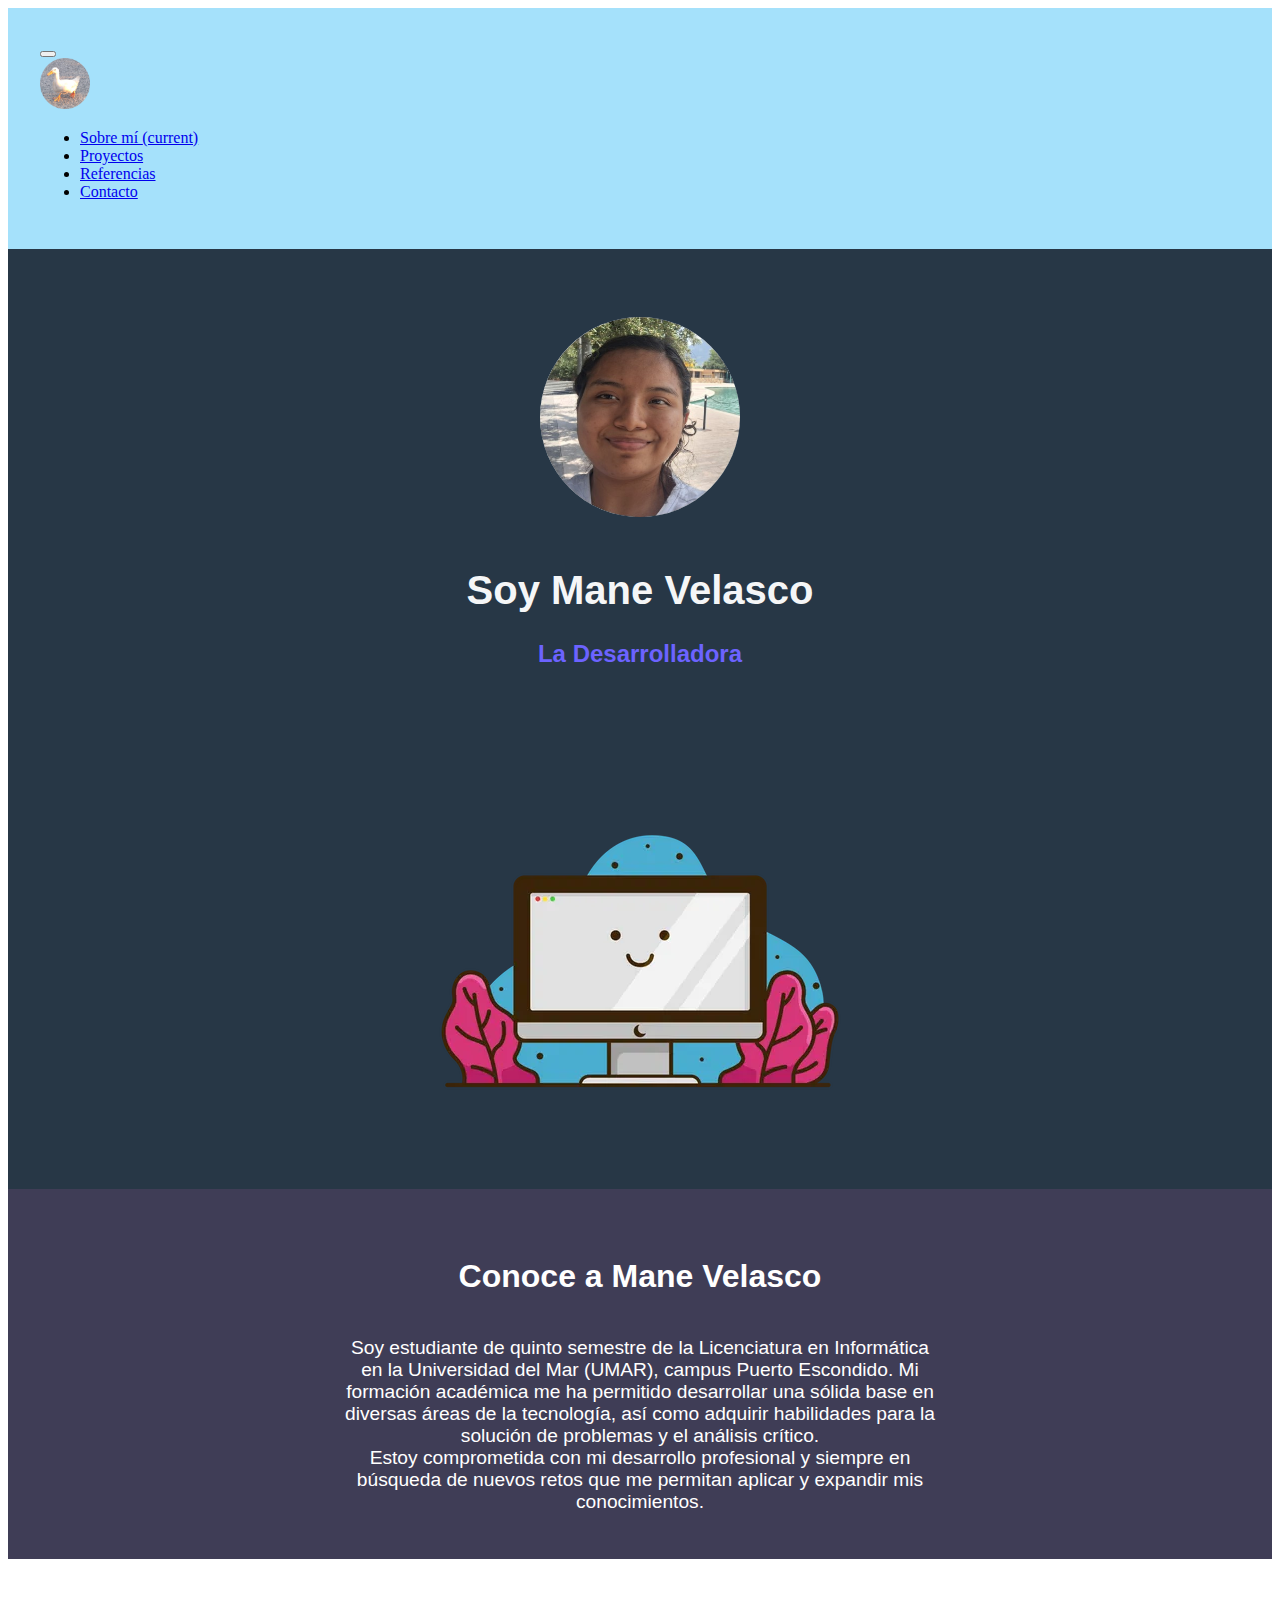
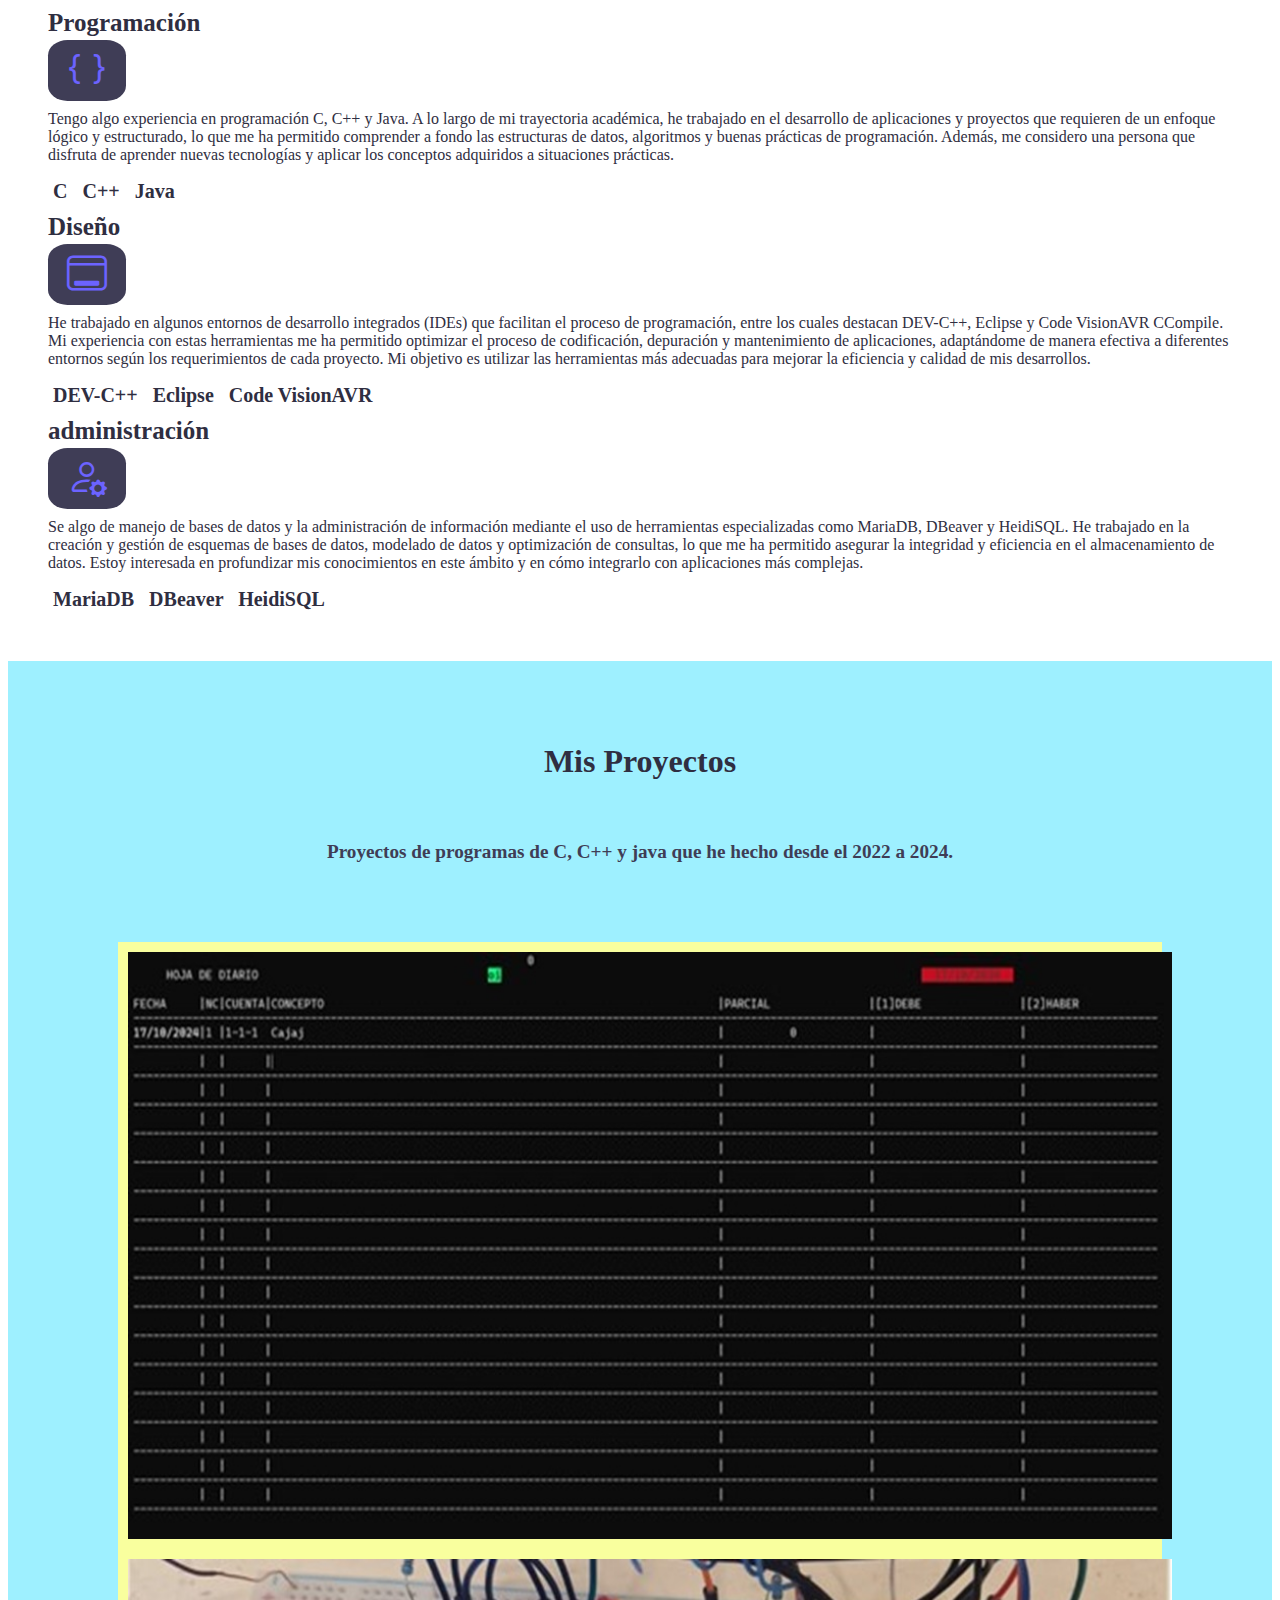
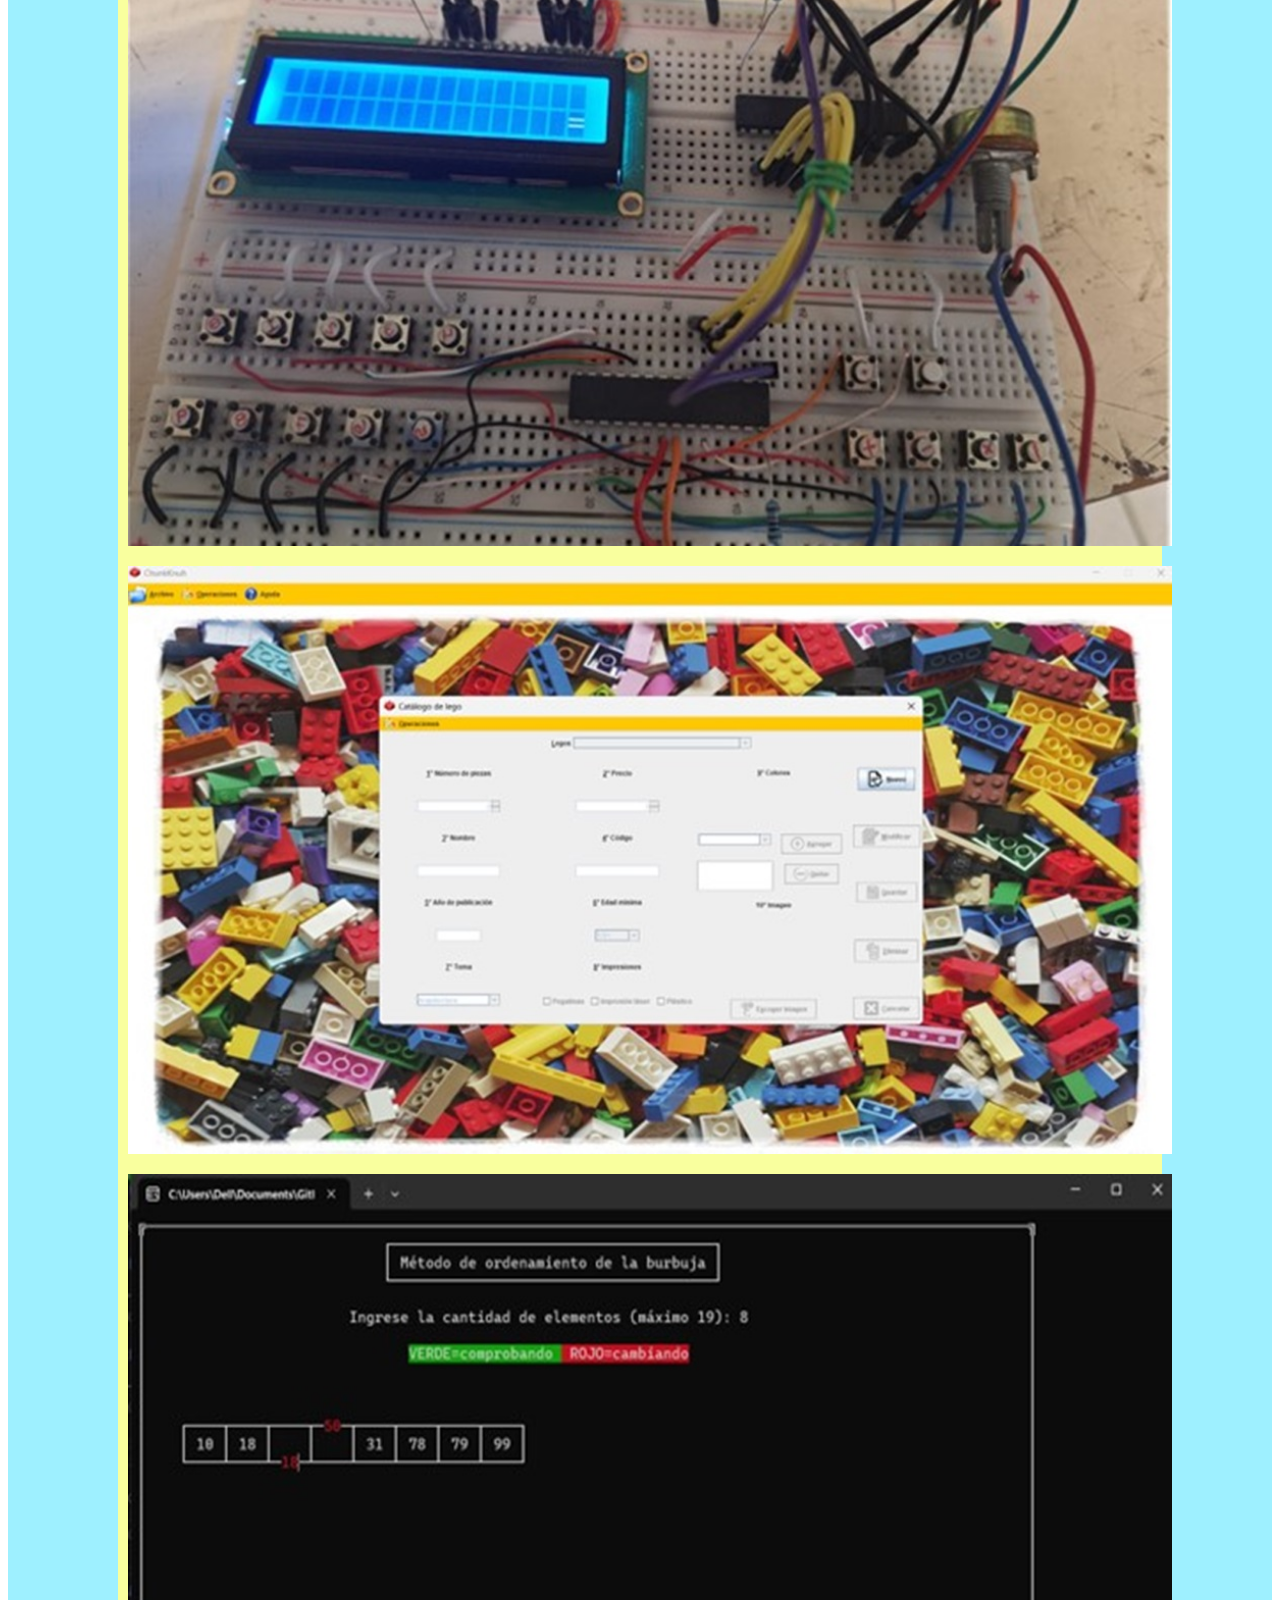
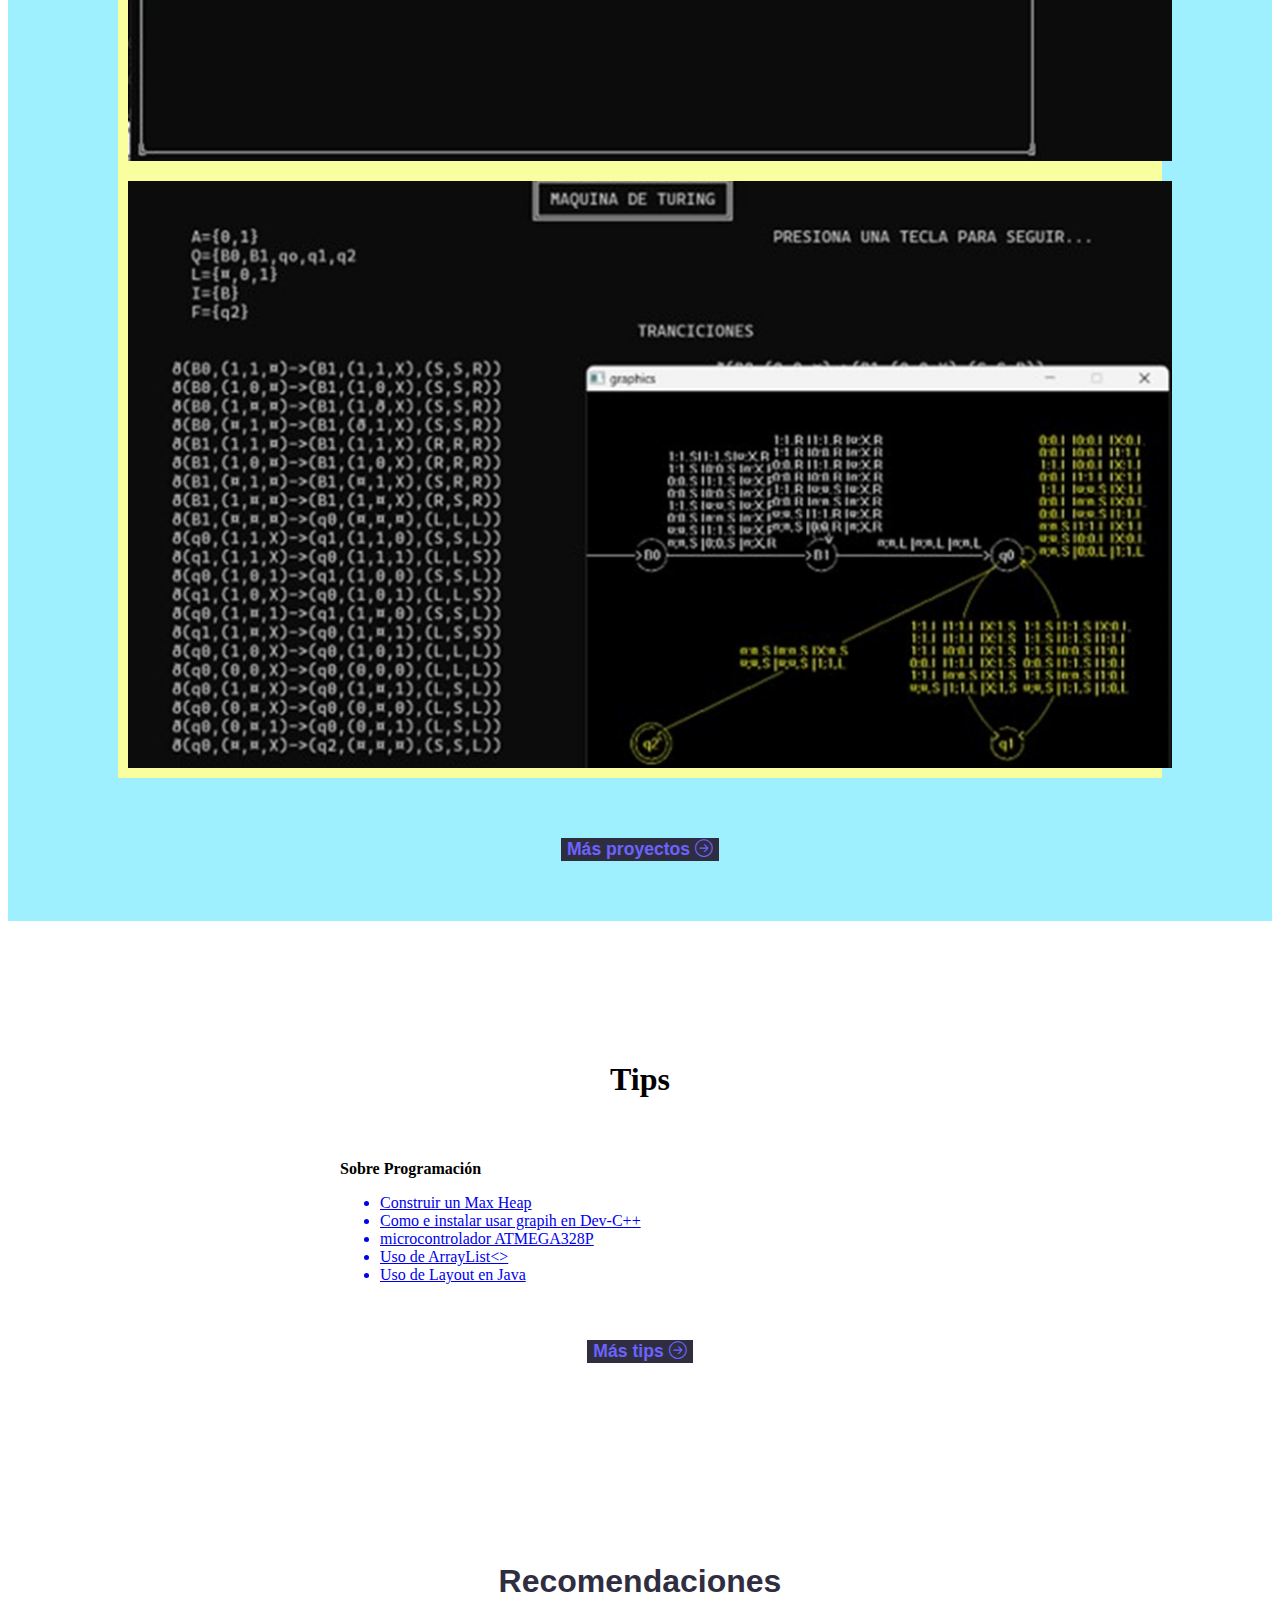
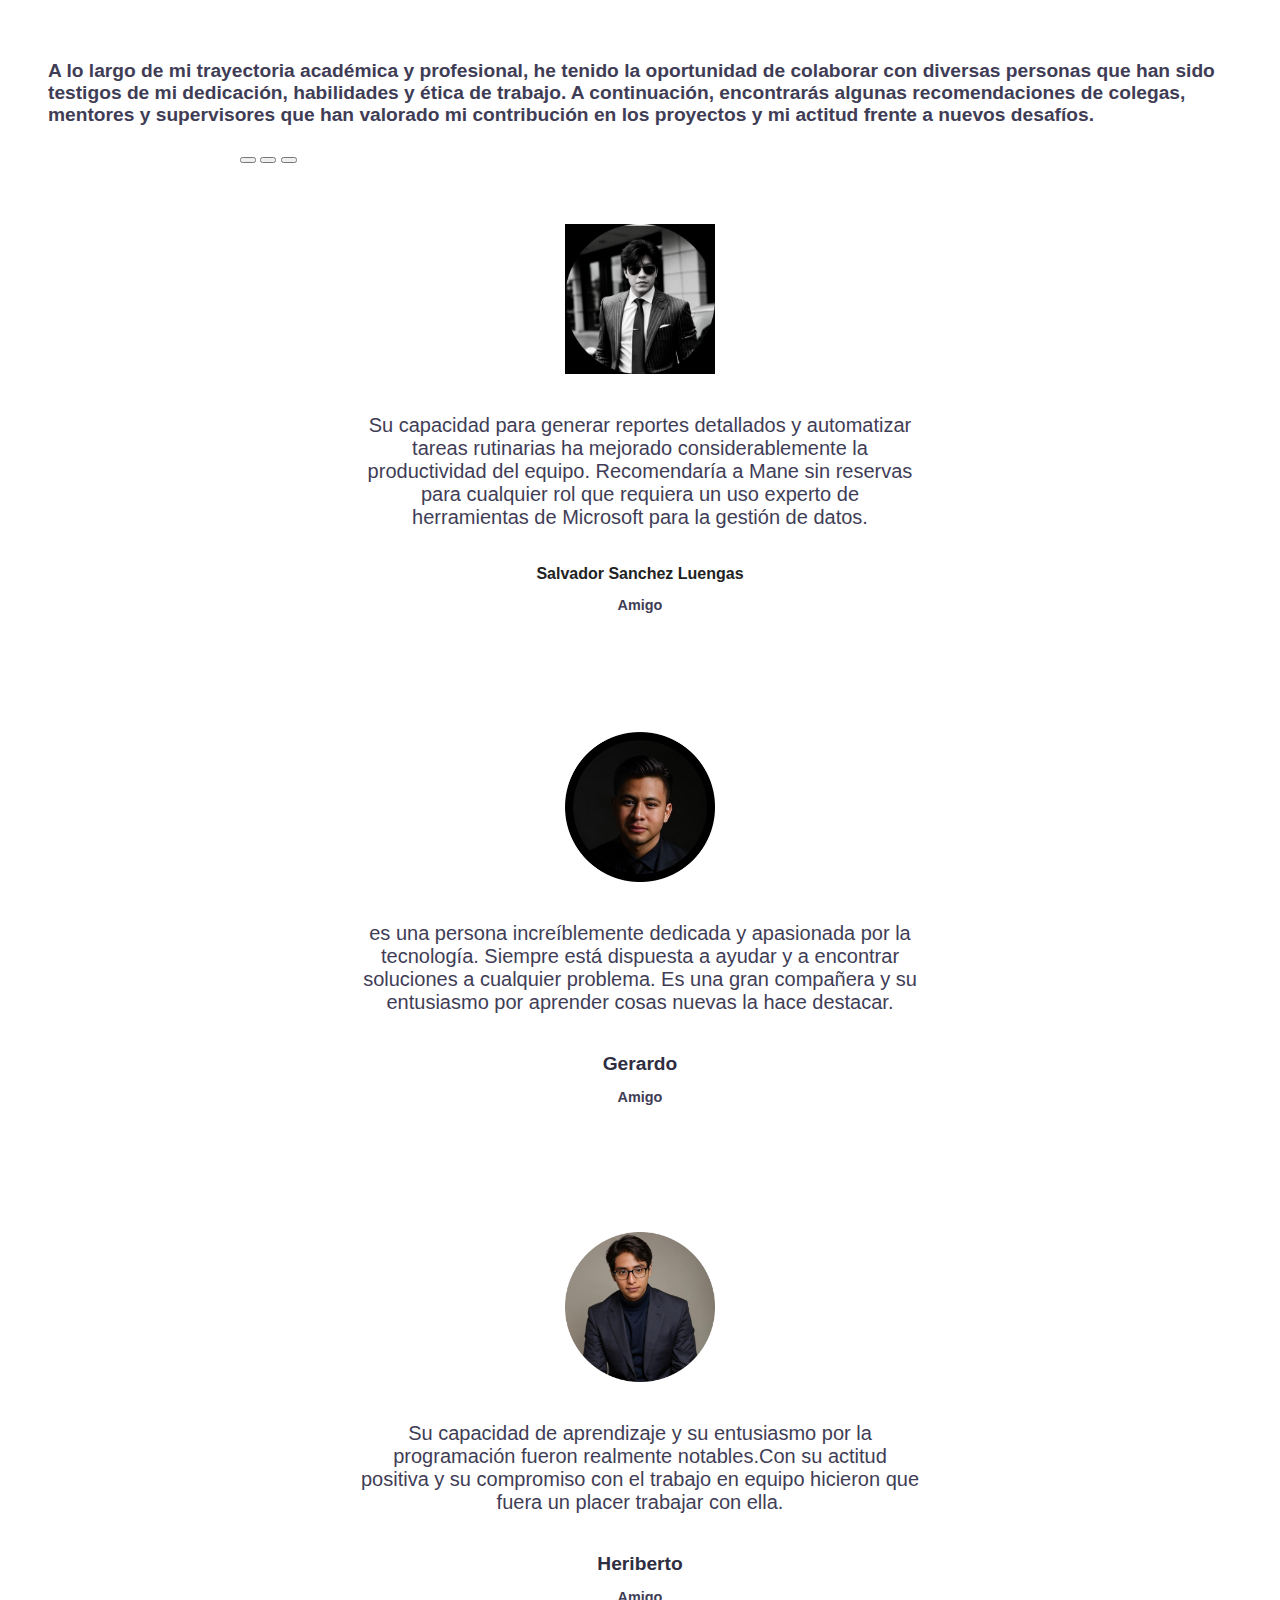
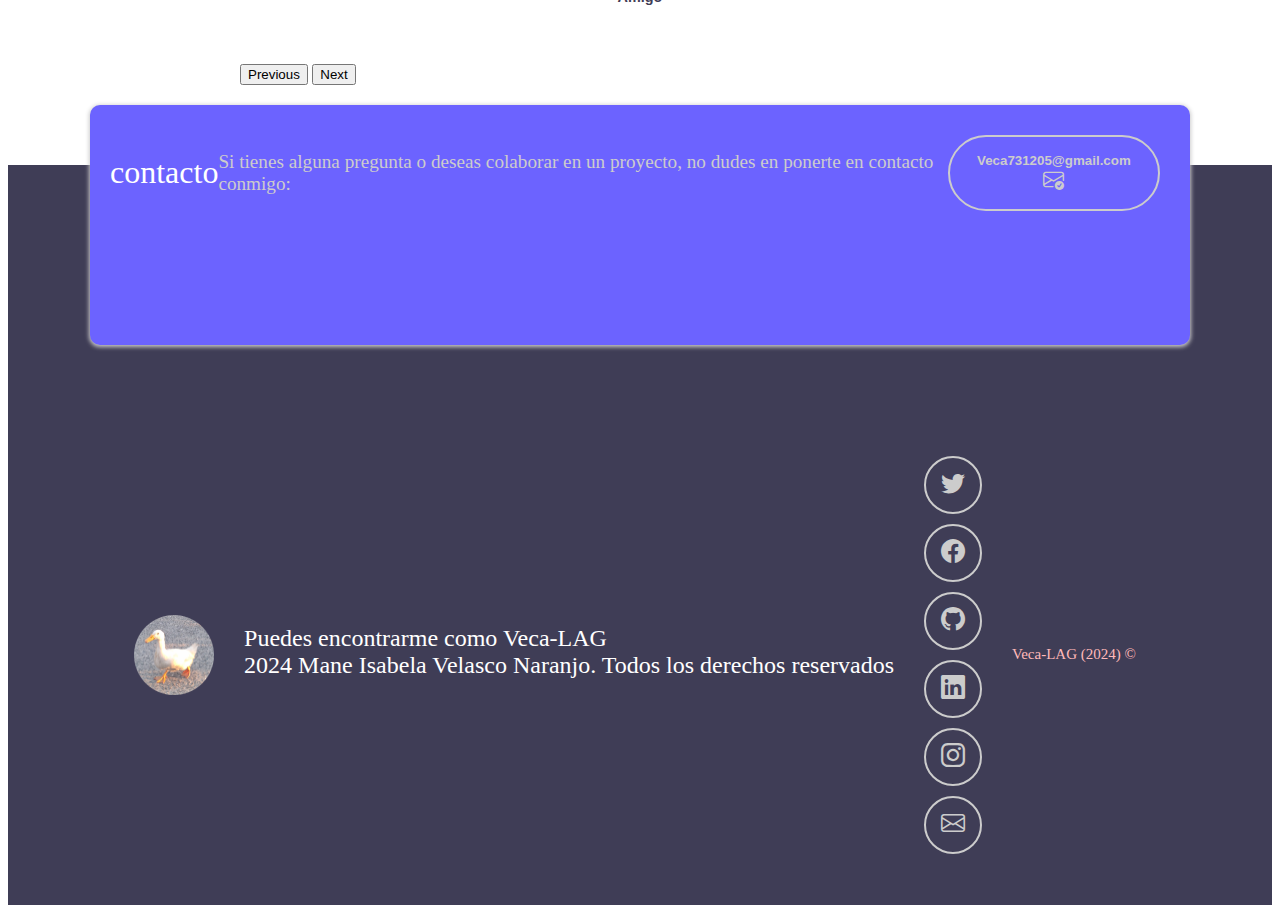
==== index.html @ bb4da6a2 "cursor arreglo" ====
<!DOCTYPE html>
<html lang="es">
<head>
    <!-- Metadatos -->
     <!-- Caracteres y codificación -->
    <meta charset="UTF-8">
    <!-- actualizar -->
    <meta name="author" content="Mane Velasco">
    <meta name="description" content="Mi portafolio">
    <meta name="keywords" content="HTML, CSS, JS, Bootstrap">
    <meta name="viewport" content="width=device-width, initial-scale=1.0">
    <!-- Title -->
    <title>Mi portafolio</title>
    <!-- Favicon -->
    <link rel="icon" type="image/x-icon" href="./images/patoICON.png">
    <!-- Bootstrap CSS offline -->
    <link href="./css/bootstrap.min.css" rel="stylesheet">
    <!-- Bootstrap Icons offline -->
    <!-- link href="./icons/bootstrap-icons.css" rel="stylesheet"-->
    <!-- Bootstrap CSS online -->
    <link href="https://cdn.jsdelivr.net/npm/bootstrap@5.3.2/dist/css/bootstrap.min.css" rel="stylesheet" integrity="sha384-T3c6CoIi6uLrA9TneNEoa7RxnatzjcDSCmG1MXxSR1GAsXEV/Dwwykc2MPK8M2HN" crossorigin="anonymous"> 
    <!-- Bootstrap Icons online -->
    <link rel="stylesheet" href="https://cdn.jsdelivr.net/npm/bootstrap-icons@1.11.1/font/bootstrap-icons.css"> 
    <!-- My CSS -->
    <link href="./css/style.css" rel="stylesheet">
    <!--graph-->
    	<!-- Facebook Meta Tags -->
<meta property="og:url" content="https://veca-lag.github.io/">
<meta property="og:type" content="website">
<meta property="og:title" content="Mi portafolio">
<meta property="og:description" content="Mi portafolio">
<meta property="og:image" content="https://opengraph.b-cdn.net/production/images/86abafcc-be0f-4646-93cc-a971638f61ca.png?token=T4MWzsaN4RlWyBn5skgITKCdjaD1tQX4rZJXeuVZeRM&height=324&width=318&expires=33269258267">

<!-- Twitter Meta Tags -->
<meta name="twitter:card" content="summary_large_image">
<meta property="twitter:domain" content="veca-lag.github.io">
<meta property="twitter:url" content="https://veca-lag.github.io/">
<meta name="twitter:title" content="Mi portafolio">
<meta name="twitter:description" content="Mi portafolio">
<meta name="twitter:image" content="https://opengraph.b-cdn.net/production/images/86abafcc-be0f-4646-93cc-a971638f61ca.png?token=T4MWzsaN4RlWyBn5skgITKCdjaD1tQX4rZJXeuVZeRM&height=324&width=318&expires=33269258267">
</head>
<body >
    <style>
        /* Cursor normal */
        body {
            cursor: url('images/curso_normal.png'), default !important;
        }

        /* Cursor cuando se pasa por encima de enlaces */
        a, button {
            cursor: url('images/curso_seleccionado.png'), auto !important;
        }
    </style>
    <!-- NavBar -->
    <nav class="navbar navbar-expand-md navbar-light">
        <div class="container-fluid">
            <button class="navbar-toggler" type="button" data-bs-toggle="collapse" data-bs-target="#navbar-toggler" aria-controls="navbar-toggler"
                aria-expanded="false" aria-label="Toggle navigation">
                <span class="navbar-toggler-icon"></span>
            </button>
            <div class="collapse navbar-collapse" id="navbar-toggler">
                <a class="navbar-brand" href="#">
                    <img src="./images/patoICON.png" width="50" alt="My logo">
                </a>
                <ul class="navbar-nav d-flex justify-content-center aling-items-center">
                    <li class="nav-item">
                        <a class="nav-link active" href="#aboutme" aria-current="page">Sobre mí <span class="visually-hidden">(current)</span></a>
                    </li>
                    <li class="nav-item">
                        <a class="nav-link" href="#projects">Proyectos</a>
                    </li>
                    <li class="nav-item">
                        <a class="nav-link" href="#references">Referencias</a>
                    </li>
                    <li class="nav-item">
                        <a class="nav-link" href="#contactme">Contacto</a>
                    </li>
                </ul>
            </div>
        </div>
    </nav>
    
    <!-- Me -->
    <section class="myclass aling-items-stretch">
        <div class="myclass-main d-flex flex-column justify-content-center aling-items-center">
            <img class="myclass-pic rounded-circle" src="./images/ICONOp.jpg" alt="My selfie">
            <h1>Soy Mane Velasco</h1>
            <h2>La Desarrolladora </h2>
        </div>
        <div class="myclass-label">            
            <img class="myclass-imagen img-fluid" src="./images/fondo.webp" alt="think twice code once">
        </div>
    </section>

    <!-- About me -->
    <section id="aboutme" class="about-me section-oscura">
        <div class="contenedor">
            <h2 class="seccion-titulo">Conoce a Mane Velasco</h2>
            <p class="seccion-texto">
                Soy estudiante de quinto semestre de la Licenciatura en Informática en la Universidad del Mar (UMAR), campus Puerto Escondido. Mi formación académica me ha permitido desarrollar una sólida base en diversas áreas de la tecnología, así como adquirir habilidades para la solución de problemas y el análisis crítico. <br>Estoy comprometida con mi desarrollo profesional y siempre en búsqueda de nuevos retos que me permitan aplicar y expandir mis conocimientos.
                

            </p>
        </div>
    </section>

    <!-- Experience -->
    <section class="experiencia section-clara">
        <div class="container text-center">
            <div class="row">
                <!-- Programming -->
                <div class="experiencia-columna col-12 col-md-4">                    
                    <p class="columna experiencia-title">Programación</p>                    
                    <i class="bi-braces"></i>
                    <p>
                        Tengo algo experiencia en programación C, C++ y Java. A lo largo de mi trayectoria académica, he trabajado en el desarrollo de aplicaciones y proyectos que requieren de un enfoque lógico y estructurado, lo que me ha permitido comprender a fondo las estructuras de datos, algoritmos y buenas prácticas de programación. Además, me considero una persona que disfruta de aprender nuevas tecnologías y aplicar los conceptos adquiridos a situaciones prácticas.
                    </p>
                    <div class="badge-contenedor">                        
                        <span class="badge bg-primary">C</span>
                        <span class="badge bg-primary">C++</span>
                        <span class="badge bg-primary">Java</span>                        
                    </div>
                </div>
                <!-- Design -->
                <div class="experiencia-columna col-12 col-md-4">                    
                    <p class="columna experiencia-title">Diseño</p>
                    <i class="bi-window-desktop"></i>
                    <p>
                        He trabajado en algunos entornos de desarrollo integrados (IDEs) que facilitan el proceso de programación, entre los cuales destacan DEV-C++, Eclipse y Code VisionAVR CCompile. Mi experiencia con estas herramientas me ha permitido optimizar el proceso de codificación, depuración y mantenimiento de aplicaciones, adaptándome de manera efectiva a diferentes entornos según los requerimientos de cada proyecto. Mi objetivo es utilizar las herramientas más adecuadas para mejorar la eficiencia y calidad de mis desarrollos.
                    </p>
                    <div class="badge-contenedor">                        
                        <span class="badge bg-primary">DEV-C++</span>                        
                        <span class="badge bg-primary">Eclipse </span>
                        <span class="badge bg-primary">Code VisionAVR </span>                        
                    </div>
                </div>
                <!-- Management -->
                <div class="experiencia-columna col-12 col-md-4">
                    <p class="columna experiencia-title">administración</p>
                    <i class="bi-person-gear"></i>
                    <p>
                        Se algo de manejo de bases de datos y la administración de información mediante el uso de herramientas especializadas como MariaDB, DBeaver y HeidiSQL. He trabajado en la creación y gestión de esquemas de bases de datos, modelado de datos y optimización de consultas, lo que me ha permitido asegurar la integridad y eficiencia en el almacenamiento de datos. Estoy interesada en profundizar mis conocimientos en este ámbito y en cómo integrarlo con aplicaciones más complejas. 
                    </p>
                    <div class="badge-contenedor">                        
                        <span class="badge bg-primary">MariaDB</span>                        
                        <span class="badge bg-primary">DBeaver </span>
                        <span class="badge bg-primary">HeidiSQL</span>                        
                    </div>
                </div>
            </div>
        </div>
    </section>

    <!-- Projects -->
    <section id="projects" class="proyectos section-clara d-flex flex-column">
        <h2 class="seccion-titulo">Mis Proyectos</h2>
        <h3 class="seccion-descripcion">Proyectos de programas de C, C++ y java que he hecho desde el 2022 a 2024. </h3>
        <!-- gallery -->
        <div class="container text-center proyectos-contenedor">
            <div class="row">
                <div class="col-12 col-md-6 col-lg-4">
                    <div class="proyecto">
                        <img src="./images/contabilidad.jpg" alt="contabilidad">
                        <div class="overlay">
                            <p>Libro de cuentas</p>
                            <div class="icons-project">
                                <a href="https://github.com/Veca-LAG/ManeVelasco-Proyectos/tree/main/code/my_profile/proyectos/Libro%20de%20cuentas" target="_blank" rel="Libro de cuentas">
                                    <i class="bi-github"></i>
                                </a>
                            </div>
                        </div>
                    </div>
                </div>
                <div class="col-12 col-md-6 col-lg-4">
                    <div class="proyecto">
                        <img src="./images/calculadora.jpg" alt="calculadora">
                        <div class="overlay">
                            <p>calculadora con teclado</p>
                            <div class="icons-project">
                                <a href="https://github.com/Veca-LAG/ManeVelasco-Proyectos/tree/main/code/my_profile/proyectos/calculadora/bin" target="_blank" rel="calculadora con teclado">
                                    <i class="bi-github"></i>
                                </a>
                            </div>
                        </div>
                    </div>
                </div>
                <div class="col-12 col-md-6 col-lg-4">
                    <div class="proyecto">
                        <img src="./images/ChunkKnuh.jpg" alt="ChunkKnuh">
                        <div class="overlay">
                            <p>ChunkKnuh</p>
                            <div class="icons-project">
                                <a href="https://github.com/Veca-LAG/ManeVelasco-Proyectos/tree/main/code/my_profile/proyectos/ChunkKnuh" target="_blank" rel="ChunkKnuh">
                                    <i class="bi-github"></i>
                                </a>
                            </div>
                        </div>
                    </div>
                </div>
                <div class="col-12 col-md-6 col-lg-4">
                    <div class="proyecto">
                        <img src="./images/burbuja.jpg" alt="burbuja">
                        <div class="overlay">
                            <p>Metodo burbuja</p>
                            <div class="icons-project">
                                <a href="https://github.com/Veca-LAG/ManeVelasco-Proyectos/tree/main/code/my_profile/proyectos/Metodo%20Burbuja" target="_blank" rel="Metodo burbuja">
                                    <i class="bi-github"></i>
                                </a>
                            </div>
                        </div>
                    </div>
                </div>
                <div class="col-12 col-md-6 col-lg-4">
                    <div class="proyecto">
                        <img src="./images/Turing.jpg" alt="turing">
                        <div class="overlay">
                            <p>Turing multicinta</p>
                            <div class="icons-project">
                                <a href="https://github.com/Veca-LAG/ManeVelasco-Proyectos/tree/main/code/my_profile/proyectos/M%C3%A1quina%20de%20Turing%20multi-cinta" target="_blank" rel="Máquina de Turing multi-cinta">
                                    <i class="bi-github"></i>
                                </a>
                            </div>
                        </div>
                    </div>
                </div>
                
            </div>
        </div>
        <a href="" target="_blank" rel="noopener noreferrer"></a>
            <button type="button" class="btn btn-info">Más proyectos
                <i class="bi-arrow-right-circle"></i>
            </button>
        </a>
    </section>

    <!-- Tips -->
    <section class="tips justify-content-start">
        <h2 class="seccion-titulo">Tips</h2>
        <div class="card">
            <div class="card-header">
                Sobre Programación
            </div>
            <ul class="list-group list-group-flush">
                <a href="https://youtu.be/54J5S_v8Zco?si=_jCCdETGmRETPuM4" target="_blank" rel="noopener noreferrer">
                    <li class="list-group-item">Construir un Max Heap</li>
                </a>
                <a href="https://www.youtube.com/watch?v=r7yOMz8HrHk&list=PLqhLgomZ_RCMEdUG_lOv8ibTJ92sLbIDx" target="_blank" rel="noopener noreferrer">
                    <li class="list-group-item">Como e instalar usar grapih en Dev-C++</li>
                </a>
                <a href="https://www.youtube.com/watch?v=A44IMPXQt3g" target="_blank" rel="noopener noreferrer">
                    <li class="list-group-item">microcontrolador ATMEGA328P</li>
                </a>
                <a href="https://academiasanroque.com/ordenar-arraylist-en-java-metodos-y-ejemplos-practicos/#:~:text=sort(),que%20implementan%20la%20interfaz%20Comparable%20." target="_blank" rel="noopener noreferrer">
                    <li class="list-group-item">Uso de ArrayList<></li>
                </a>
                <a href="https://www.youtube.com/watch?v=mx5eZwlcg78" target="_blank" rel="noopener noreferrer">
                    <li class="list-group-item">Uso de Layout en Java</li>
                </a>
            </ul>
        </div>
        <a href="" target="_blank" rel="noopener noreferrer">
            <button type="button" class="btn btn-info">Más tips
                <i class="bi-arrow-right-circle"></i>
            </button>
        </a>
    </section>

    <!-- References -->
    <section id="references" class="recomendaciones section-clara">
        <h2 class="seccion-titulo">Recomendaciones</h2>
        <h3 class="seccion-descripcion">A lo largo de mi trayectoria académica y profesional, he tenido la oportunidad de colaborar con diversas personas que han sido testigos de mi dedicación, habilidades y ética de trabajo. A continuación, encontrarás algunas recomendaciones de colegas, mentores y supervisores que han valorado mi contribución en los proyectos y mi actitud frente a nuevos desafíos.</h3>
        <div id="recomendaciones" class="carousel carousel-dark slide" data-bs-ride="carousel">
            <div class="carousel-indicators">
                <button type="button" data-bs-target="#recomendaciones" data-bs-slide-to="0" class="active" aria-current="true" aria-label="Slide 1"></button>
                <button type="button" data-bs-target="#recomendaciones" data-bs-slide-to="1" aria-label="Slide 2"></button>
                <button type="button" data-bs-target="#recomendaciones" data-bs-slide-to="2" aria-label="Slide 3"></button>
            </div>
            <div class="carousel-inner">
                <div class="carousel-item active">
                    <div class="container">
                        <img src="./images/salvador.png" class="recomendacion-imagen rounded-circle" alt="...">
                        <p class="recomendacion-texto">Su capacidad para generar reportes detallados y automatizar tareas rutinarias ha mejorado considerablemente la productividad del equipo. Recomendaría a Mane sin reservas para cualquier rol que requiera un uso experto de herramientas de Microsoft para la gestión de datos.</p>
                        <div class="recomendacion-info">
                            <p class="Conocido">Salvador Sanchez Luengas</p>
                            <p class="cargo">Amigo</p>
                        </div>                    
                    </div>
                </div> 
            </div>
            <div class="carousel-item">
                <div class="container">
                    <img src="./images/gera.jpg" class="recomendacion-imagen rounded-circle" alt="...">
                    <p class="recomendacion-texto"> es una persona increíblemente dedicada y apasionada por la tecnología. Siempre está dispuesta a ayudar y a encontrar soluciones a cualquier problema. Es una gran compañera y su entusiasmo por aprender cosas nuevas la hace destacar.</p>
                    <div class="recomendacion-info">
                        <p class="amigo">Gerardo</p>
                        <p class="cargo">Amigo</p>
                    </div>                    
                </div>
            </div>
            <div class="carousel-item">
                <div class="container">
                    <img src="./images/heriberto.png" class="recomendacion-imagen rounded-circle" alt="...">
                    <p class="recomendacion-texto">  Su capacidad de aprendizaje y su entusiasmo por la programación fueron realmente notables.Con su actitud positiva y su compromiso con el trabajo en equipo hicieron que fuera un placer trabajar con ella.</p>
                    <div class="recomendacion-info">
                        <p class="amigo">Heriberto</p>
                        <p class="cargo">Amigo</p>
                    </div>                    
                </div>
            </div>
            <button class="carousel-control-prev" type="button" data-bs-target="#recomendaciones"  data-bs-slide="prev">
                <span class="carousel-control-prev-icon" aria-hidden="true"></span>
                <span class="visually-hidden">Previous</span>
            </button>
            <button class="carousel-control-next" type="button" data-bs-target="#recomendaciones"  data-bs-slide="next">
                <span class="carousel-control-next-icon" aria-hidden="true"></span>
                <span class="visually-hidden">Next</span>
            </button>
        </div>
    </section>

    <!-- Contact -->
    <section id="contactme" class="contact section-oscura">
        <div class="container">
            <div class="container text-center rectangulo d-flex justify-content-evenly">
                <div class="row">
                    <div class="col-12 col-md-4 seccion-titulo">
                        contacto
                    </div>
                    <div class="col-12 col-md-4 description">
                        Si tienes alguna pregunta o deseas colaborar en un proyecto, no dudes en ponerte en contacto conmigo:
                    </div>
                    <div class="col-12 col-md-4">
                        <a href="mailto:">
                            <button type="button">
                                Veca731205@gmail.com
                                <i class="bi-envelope-check"></i>
                            </button>
                        </a>                        
                    </div>                    
                </div>
            </div>
        </div>
    </section>

    <!-- Footer -->
    <footer class="section-oscura d-flex flex-column aling-items-center justify-content-center">
        <img class="footer-icon" src="./images/patoICON.png" alt="Logo profile">
        <p class="footer-text text-center">
            Puedes encontrarme como Veca-LAG  <br> 2024 Mane Isabela Velasco Naranjo. Todos los derechos reservados
        </p>
        <div class="icons-sn d-flex flex-wrap aling-items-center justify-content-center">
            <a href="https://x.com/veca731205" target="_blank" rel="noopener noreferrer">
                <i class="bi-twitter"></i>
            </a>
            <a href="https://www.facebook.com/share/nDmb5mFikxCYFHYn/" target="_blank" rel="noopener noreferrer">
                <i class="bi-facebook"></i>
            </a>
            <a href="https://github.com/Veca-LAG" target="_blank" rel="noopener noreferrer">
                <i class="bi-github"></i>
            </a>
            <a href="https://www.linkedin.com/in/veca-lag-b87692333/" target="_blank" rel="noopener noreferrer">
                <i class="bi-linkedin"></i>
            </a>
            <a href="https://www.instagram.com/veca_lag?igsh=MWoxa2l3dWxxanpoZQ==" target="_blank" rel="noopener noreferrer">
                <i class="bi-instagram"></i>
            </a>
            <a href="mailto:Veca731205@gmail.com:" target="_blank" rel="noopener noreferrer">
                <i class="bi-envelope"></i>
            </a>
        </div>
        <div class="author">Veca-LAG (2024) &#169; </div>
    </footer>

    <!-- Bootstrap JS offline -->
    <!--script src="./js/bootstrap.min.js"></script -->    
    <!-- Bootstrap JS online ></Bootstrap -->
    <script src="https://cdn.jsdelivr.net/npm/bootstrap@5.3.2/dist/js/bootstrap.min.js" integrity="sha384-BBtl+eGJRgqQAUMxJ7pMwbEyER4l1g+O15P+16Ep7Q9Q+zqX6gSbd85u4mG4QzX+" crossorigin="anonymous"></script> 
    <!-- My JS -->
    <script src="./js/main.js"></script>    
   

</body>
</html>
---- css/style.css ----
/*body {
    cursor: url(/images/curso_normal.png),default;*/
    /*background-color: #f01ea7;*/
/*}*/


:root {
    --color_0: #3F3D56;
    --color_1: #6C63FF;
    --color_2: #2F2E41;
    --color_3: #CCCCCC;
    --color_4: #FFB9B9;
}


/* Navbar */
.navbar {
    padding: 2rem;
    background-color: #a5e1fb;
}

/**/
.navbar-nav {
    align-items: center;
}

.navbar-collapse {
    align-items: center;
    justify-content: space-between;
    /*background-color: #f5f5f5;*/
}

/* MyClass */
.myclass {
    background-color: #273746;
    min-height: 450px;
    text-align: center;
    font-family: "Papyrus", sans-serif;/*papyrus*/
    color :#f5f6f7;
}

.myclass-main {
    padding: 3rem;
}

.myclass-main h2 {
    font-size: 1.5rem;
    color: var(--color_1);
}

.myclass-pic {
    width: 200px;
    height: 200px;
    border-radius: 50%;
    margin: 20px;
}


.about-me {
    height: 350px;
    padding: 10px;
    font-family: "Papyrus", sans-serif;
}

.section-oscura {
    color: white;
    background-color: var(--color_0);
}

.about-me .contenedor {
    max-width: 600px;
    text-align: center;
}

.seccion-titulo {
    font-size: 2rem;
    padding: 15px 0;
}

.seccion-texto {
    font-size: 1.2rem;
}

.experiencia {
    padding: 40px;
}

.experiencia-columna:hover {
    color: white;
    background-color: var(--color_0);
    border-radius: 5%;
}

.experiencia-title {
    font-size: 25px;
    font-weight: bold;
    margin: 10px 0;
}

.experiencia i {
    font-size: 2.5rem;
    color: var(--color_1);
    background-color: var(--color_0);
    padding: 8px 19px;
    border-radius: 25%;
}

.seccion-descripcion {
    font-size: 1.2rem;
    color: var(--color_0);
    
}

.section-clara {
    color: var(--color_2);
    background-color: white;
}

.badge-contenedor {
    font-size: 20px;
    font-weight: bold;
    margin: 10px 0;
}

.badge {
    margin: 5px;
}

.proyectos {
    padding: 40px;
    
    background-color: #9ef0ff;
}

.proyectos img {
    height: 100%;
    width: 100%;
    padding: 10px;
    border-radius: 10px;
    display: block;
    transition: all 0.2s ease;
}

.proyectos-contenedor {
    padding-top: 60px;
    margin-bottom: 40px;
}

.overlay {
    transition: all 0.2s ease;
    opacity: 0;
    position: absolute;
    top: 50%;
    left: 50%;
    transform: translate(-50%, -50%);
    text-align: center;
}

.overlay p {
    font-size: 25px;
    font-weight: bold;
    margin-bottom: 0;
}

.overlay i {
    color: #2F2E41;
    font-size: 60px;
    margin: 10px;
}

.proyecto {
    position: relative;
    background-color: #f9ff9e;
}

.proyecto:hover img {
    opacity: 0.2;
}

.proyecto:hover .overlay{
    opacity: 1;
}

/* Others */
section {
    display: flex;
    flex-direction: column;
    align-items: center;
    justify-content: center;    
}

h1 {
    font-size: 2.5rem;
}

.btn-info {
    background-color: #2F2E41;
    color: #6C63FF;
    border: #2F2E41;
    font-size: 1.1rem;
    margin: 20px;
    font-weight: bold;    
}

.btn-info:hover {
    background-color: #6C63FF;
    color:  #2F2E41;
    border: #6C63FF;
}

.tips {
    min-height: 500px;
    padding: 30px;
}

.tips .card {
    width: 80%;
    max-width: 600px;
    margin: 20px;
}

.tips .card-header {
    font-weight: bold;
}

.recomendaciones {
    padding: 40px 40px 80px 40px;
    font-family: "Papyrus", sans-serif;/*papyrus*/
}

.recomendaciones .carousel {
    max-width: 800px;
    color:#222222
}

.carousel-item {
    height: 500px;
}

.carousel-item .container {
    width: 100%;
    height: 100%;
    display: flex;
    flex-direction: column;
    align-items: center;
    justify-content: center;
}

.recomendacion-imagen {
    height: 150px;
    width: 150px;
    margin: 10px 10px 20px 10px;
}

.recomendacion-texto {
    max-width: 70%;
    font-size: 20px;
    text-align: center;
    color: #3F3D56;
}

.recomendacion-info {
    font-weight: bold;
    text-align: center;
}

.recomendacion-info p {
    margin-bottom: 0;
}

.recomendacion-info .amigo {
    color: #2F2E41;
    font-size: 1.2rem;
}

.recomendacion-info .cargo {
    color: #3F3D56;
    font-size: 0.9rem;
}

.contact .container {
    max-width: 1100px;
    min-height: 200px;
    padding: 20px;
    
}

.contact .rectangulo {
    margin-top: -5rem;
    background-color: var(--color_1);
    border-radius: 10px;
    box-shadow: 0px 1px 4px 1px var(--color_3);
}

.contact .row {
    width: 100%;
    display: flex;
    align-items: center;
}

.contact .description {
    color:  var(--color_3);
    font-size: 1.2rem;
}

.contact button {
    color:  var(--color_3);
    font-weight: bold;
    background-color: transparent;
    border: 2px solid var(--color_3);
    padding: 1.25em 2em;
    margin: 10px;
    border-radius: 100px;
    transition: all 0.2s ease-in-out;
}

.contact button i {
    color:  var(--color_3);
    font-size: 1.3rem;
    transition: all 0.2s ease-in-out;
}

.contact button:hover {
    background-color:  var(--color_0);
}

footer {
    min-height: 500px;
    display: flex;
    align-items: center;
    justify-content: center;
}

.footer-icon {
    height: 80px;
    width: 80px;
    margin: 10px;
}

.footer-text {
    font-size: 1.5rem;
    padding: 20px;
    margin-bottom: 30px;
}

.icons-sn a {
    width: 50px;
    height: 50px;
    display: flex;
    align-items: center;
    justify-content: center;
    padding: 2px;
    margin: 10px;
    border: 2px solid var(--color_3);
    border-radius: 50%;
    transition: all 0.2s ease-in;
}

.icons-sn i {
    color:  var(--color_3);
    font-size: 1.5rem;
    transition: all 0.2s ease-in;
} 

.icons-sn a:hover {
    background-color: var(--color_3);
}

.icons-sn a:hover i {
    color: var(--color_0);
}

.author {
    font-size: 15px;
    color: var(--color_4);
    padding: 20px;
}


/* Responsive */

@media screen and (max-width: 400px) {
    .overlay p {
        font-size: 18px;
    }
    .overlay i {
        font-size: 40px;
    }
}

@media screen and (max-width: 700px) {
    .myclass-imagen {
        max-width: 600px;
    }
}

@media screen and (max-width: 767px) {
    .navbar-brand {
        display: none;
    }
    
}

@media screen and (max-width: 800px) {
    .recomendacion-imagen {
        height: 120px;
        width: 120px;
    }
    .recomendacion-texto {
        font-size: 18px;
    }
}
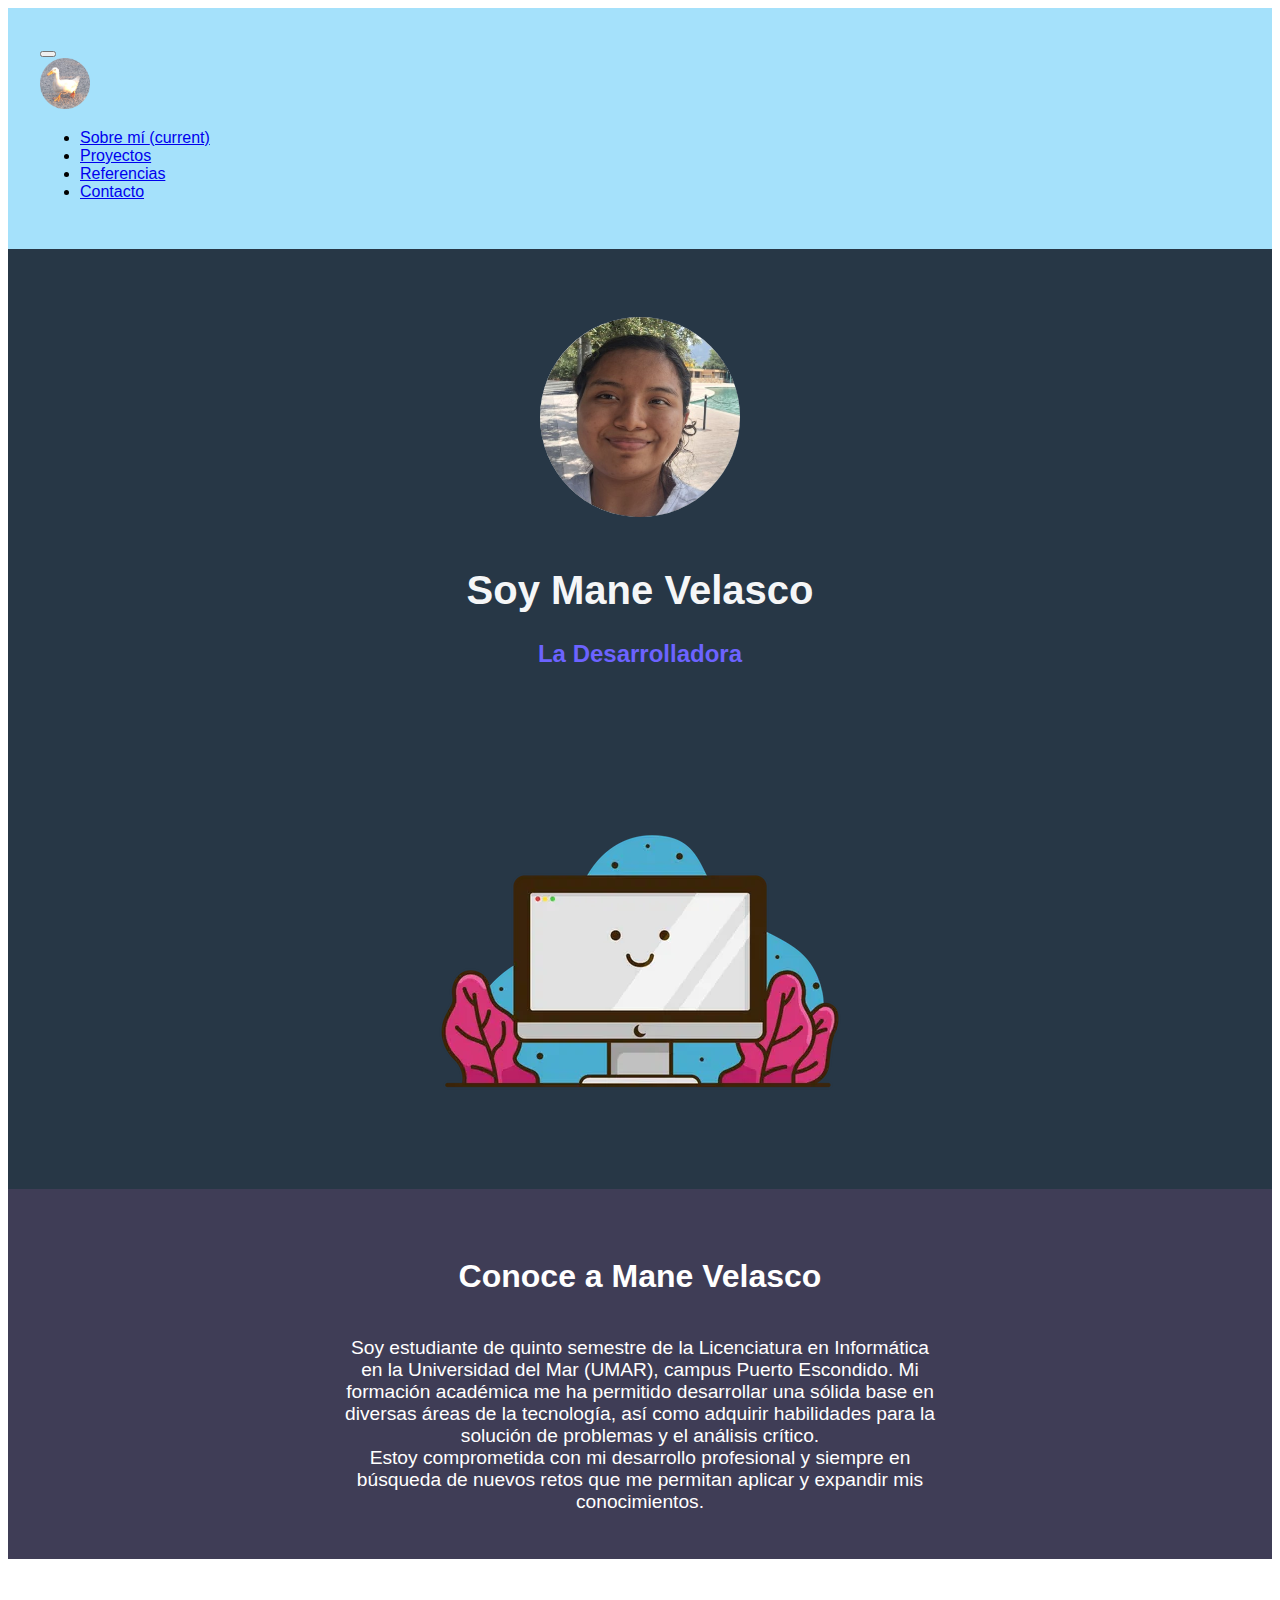
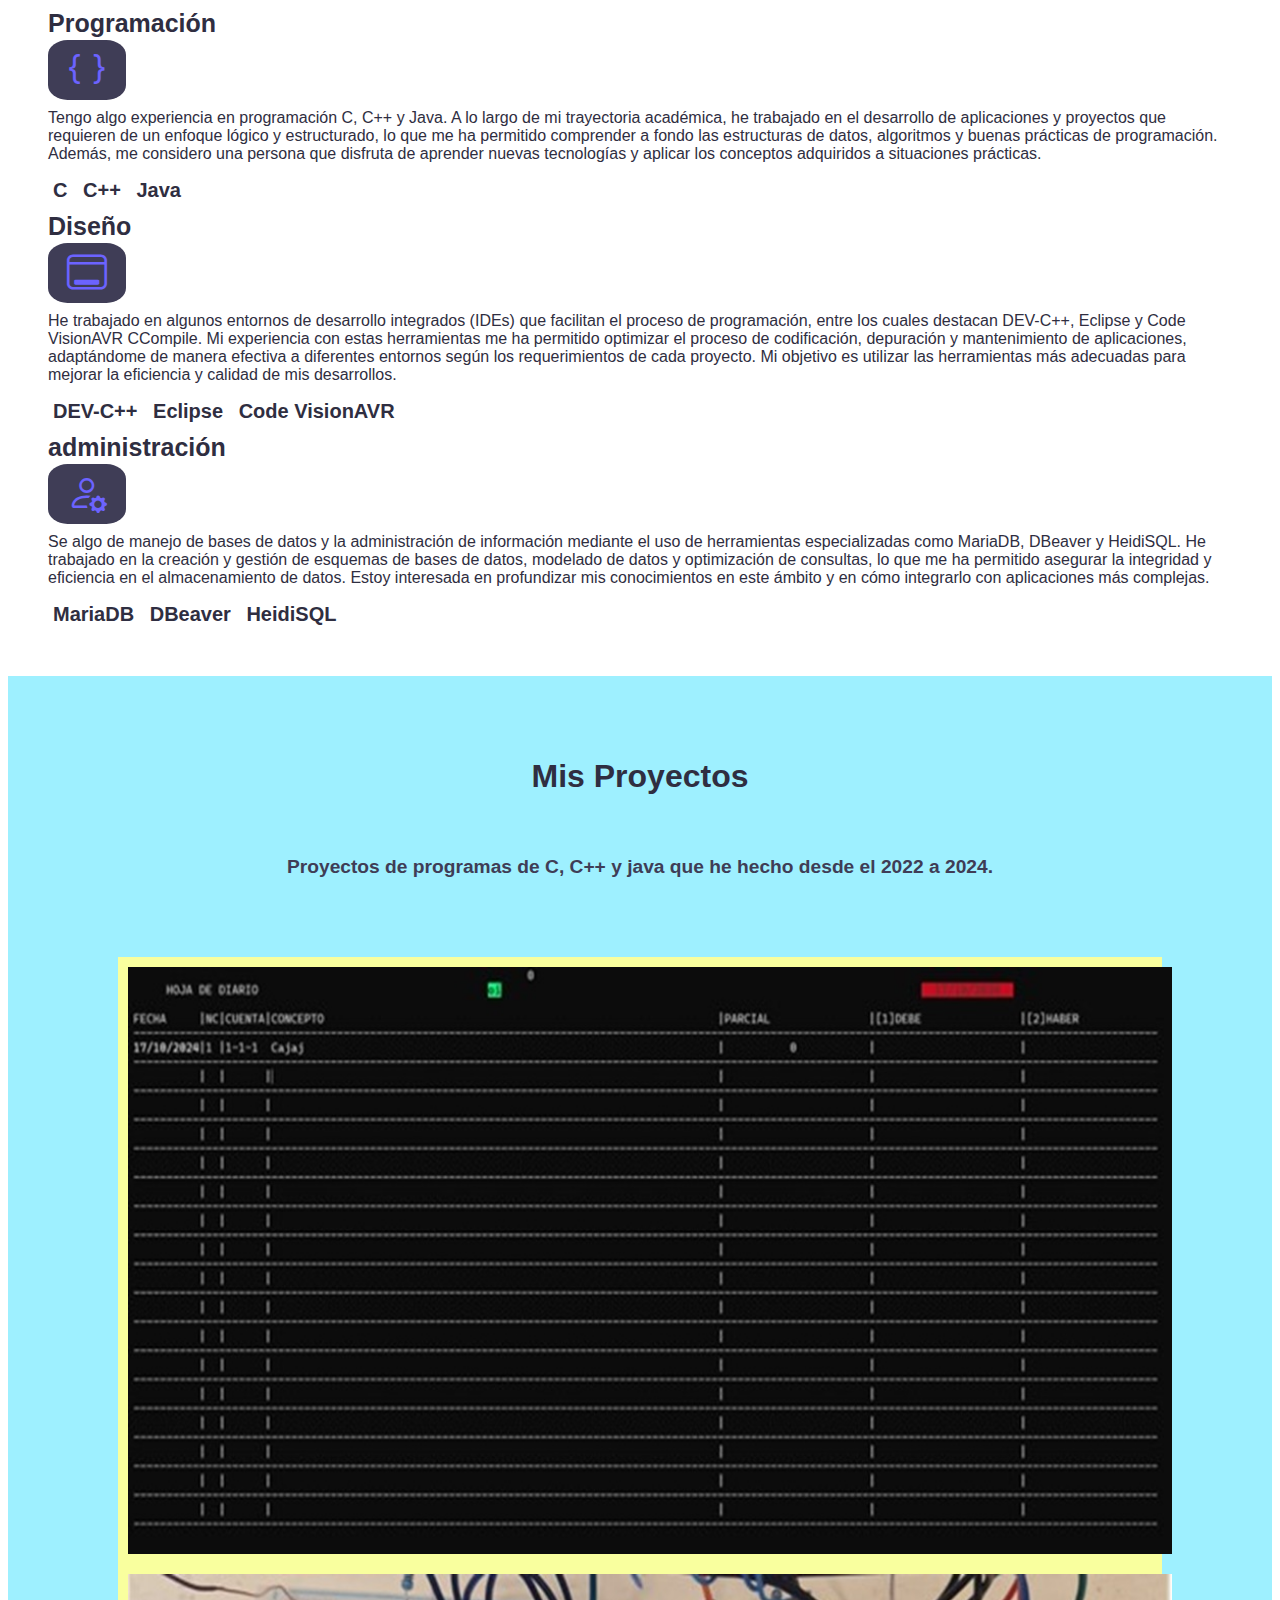
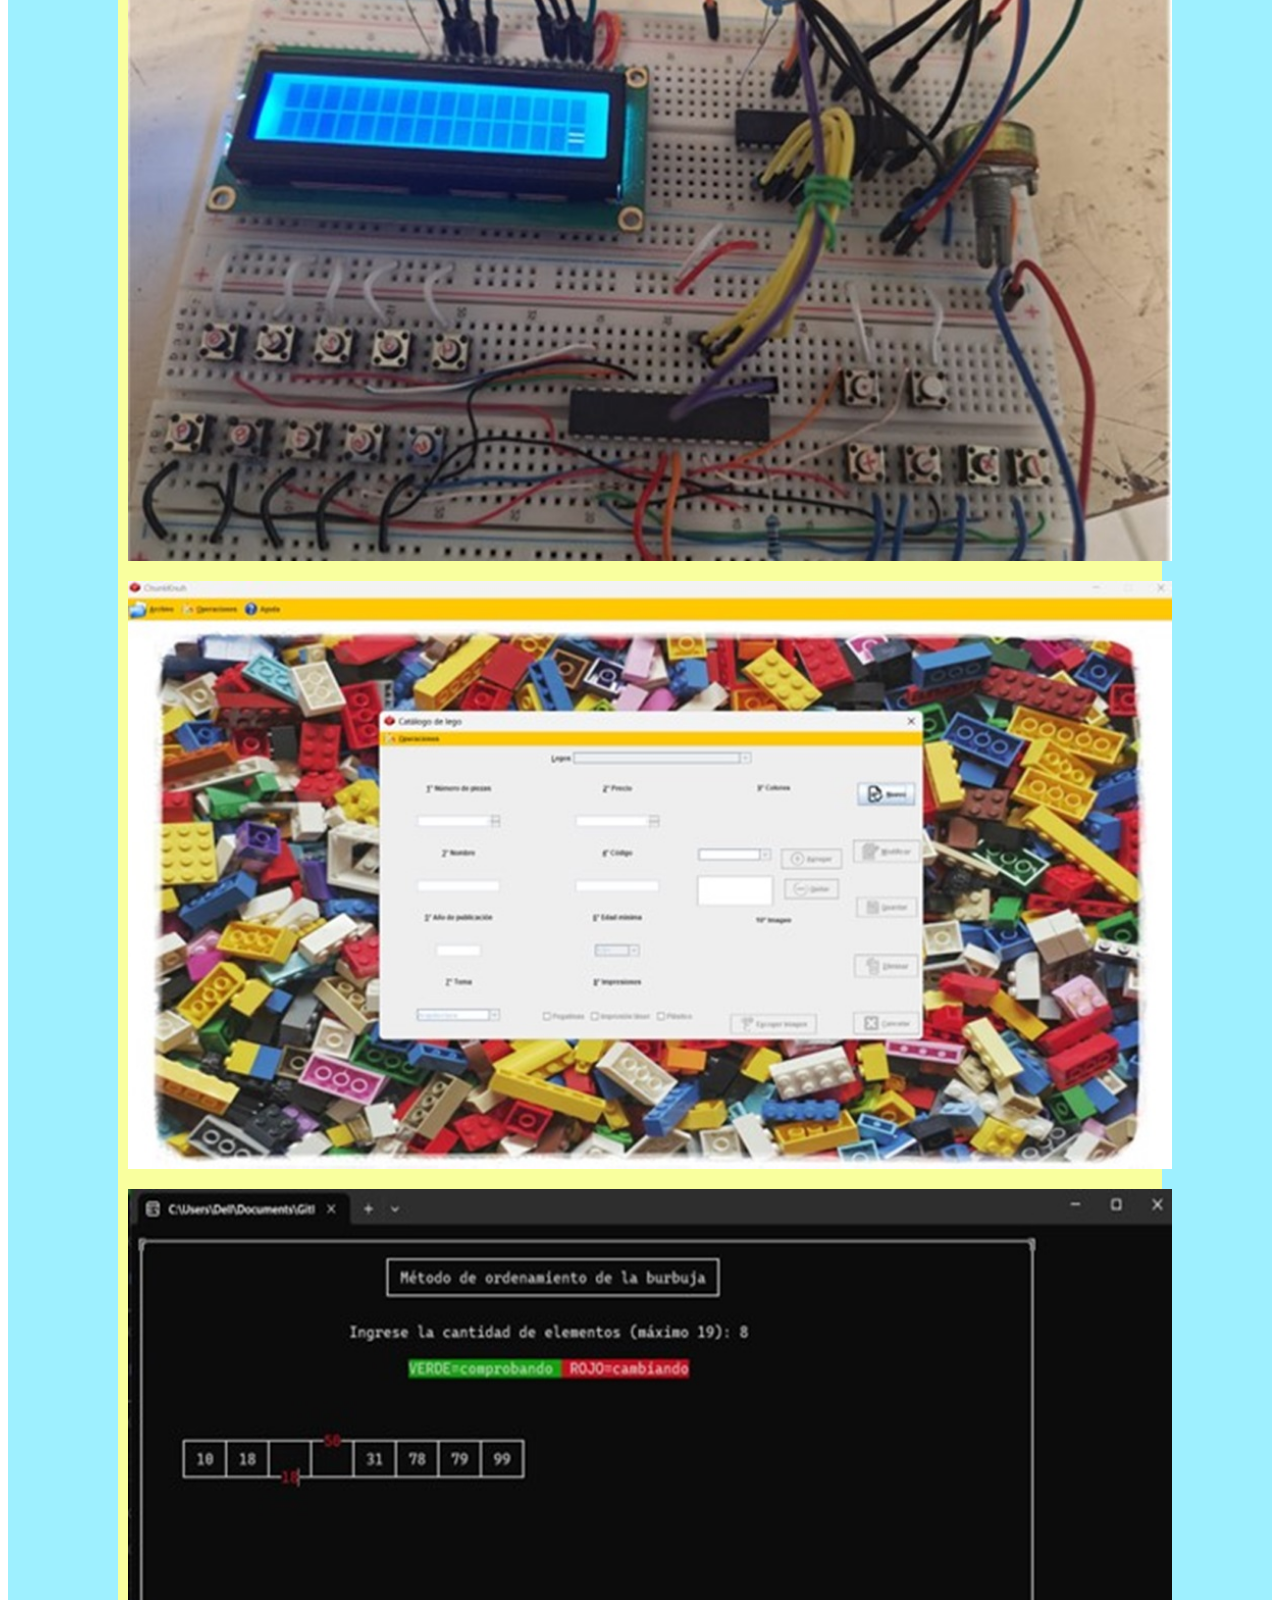
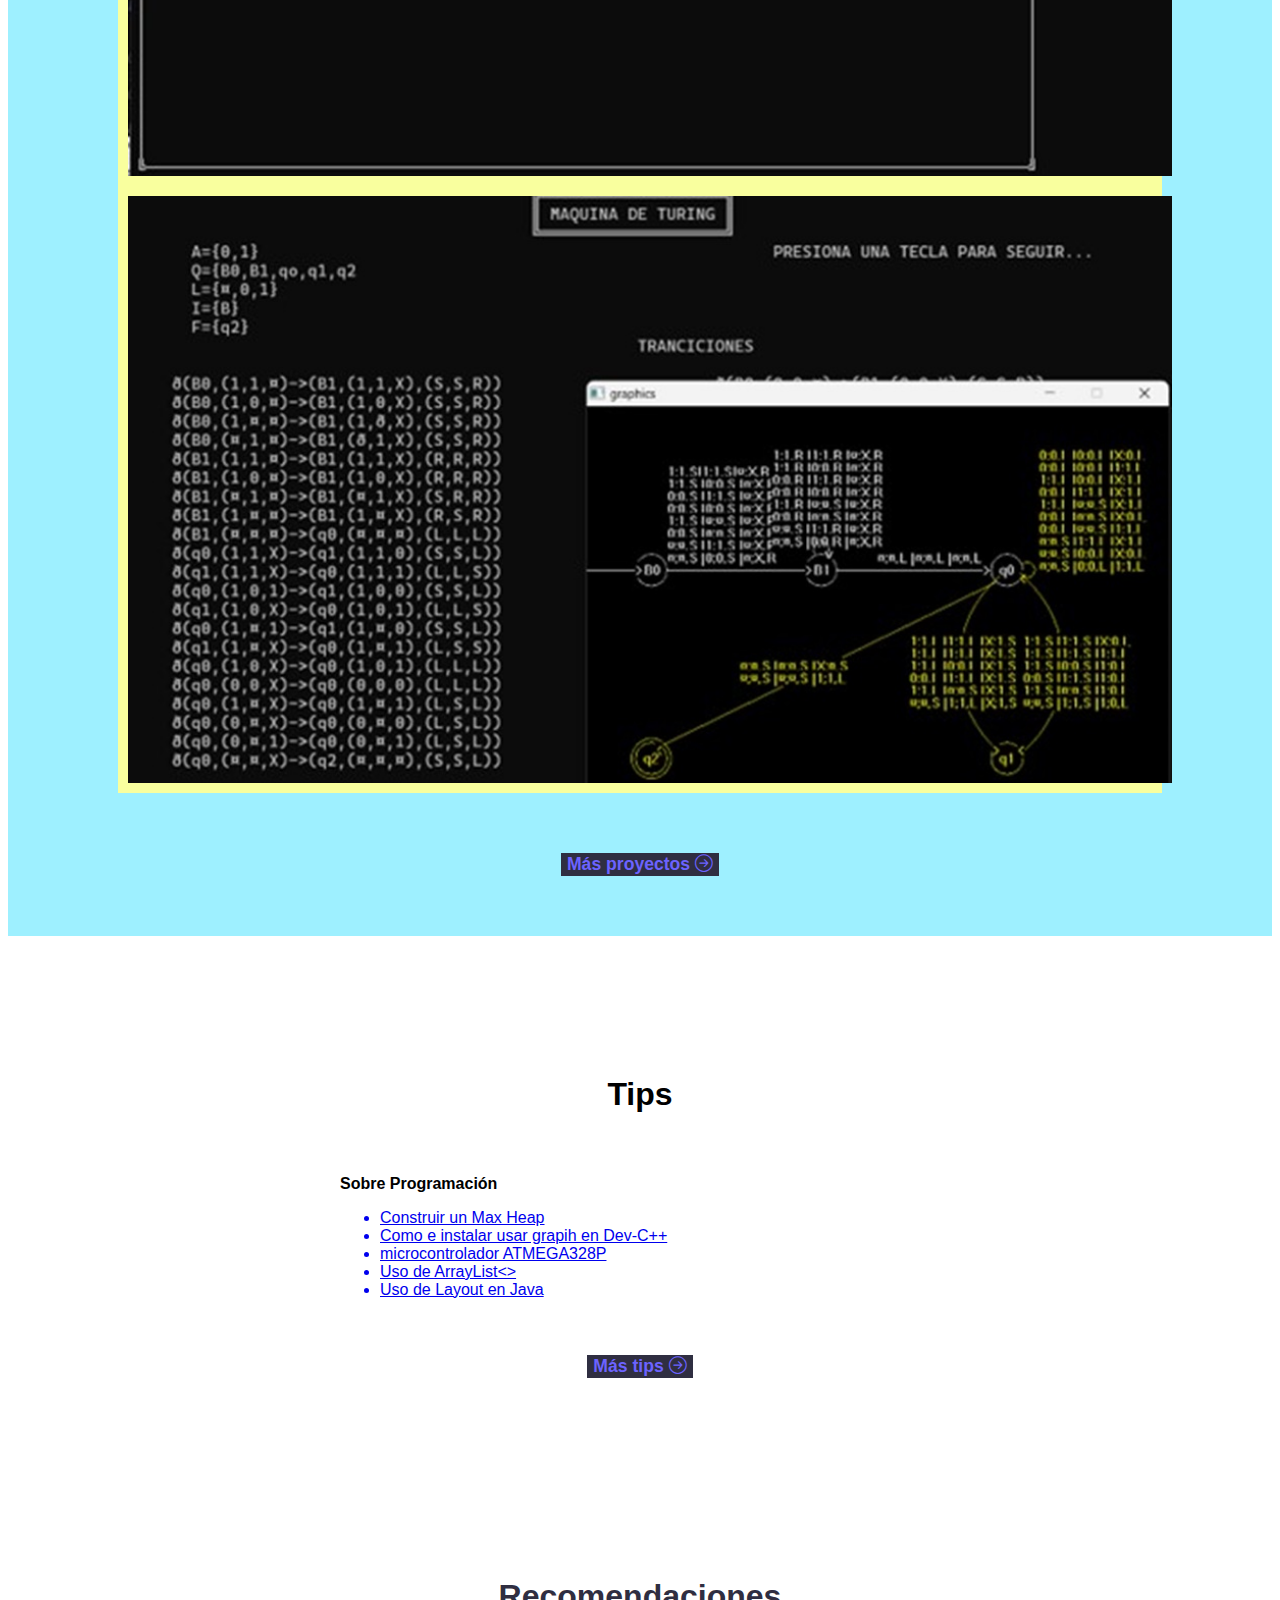
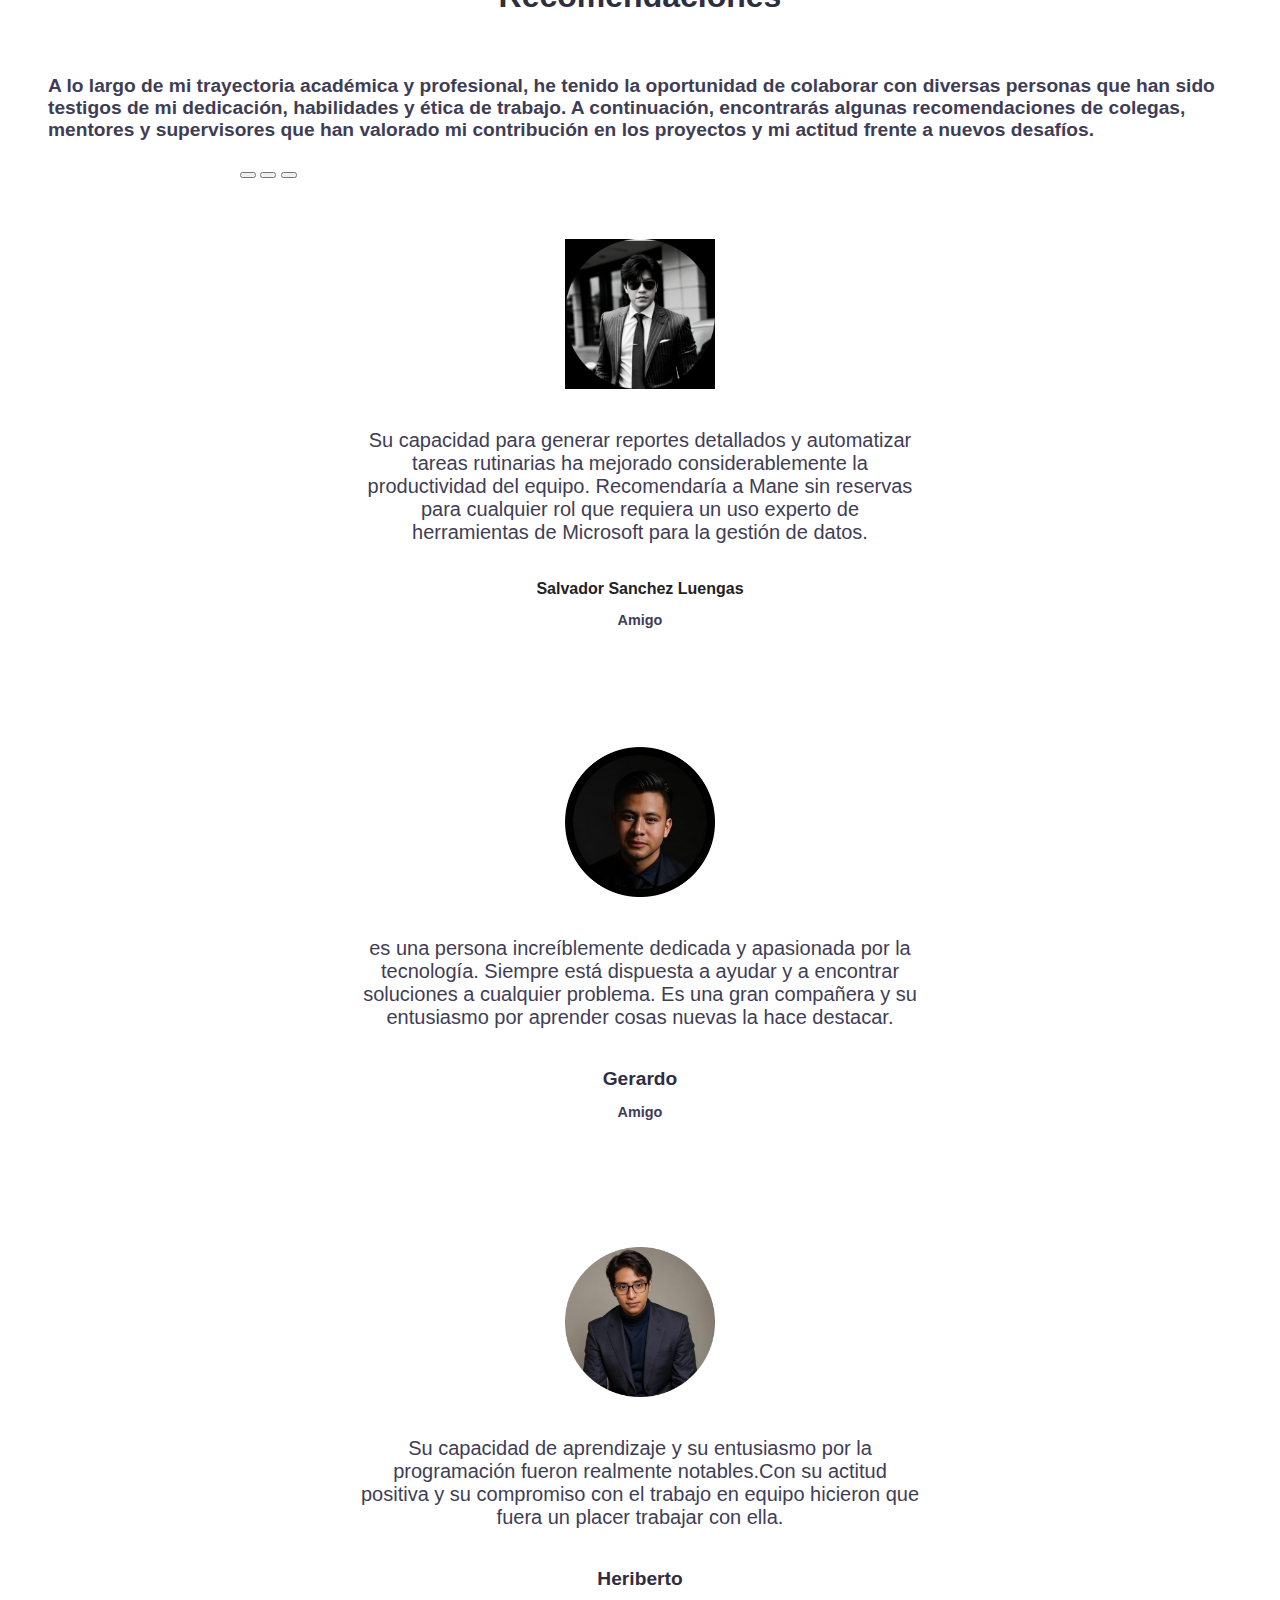
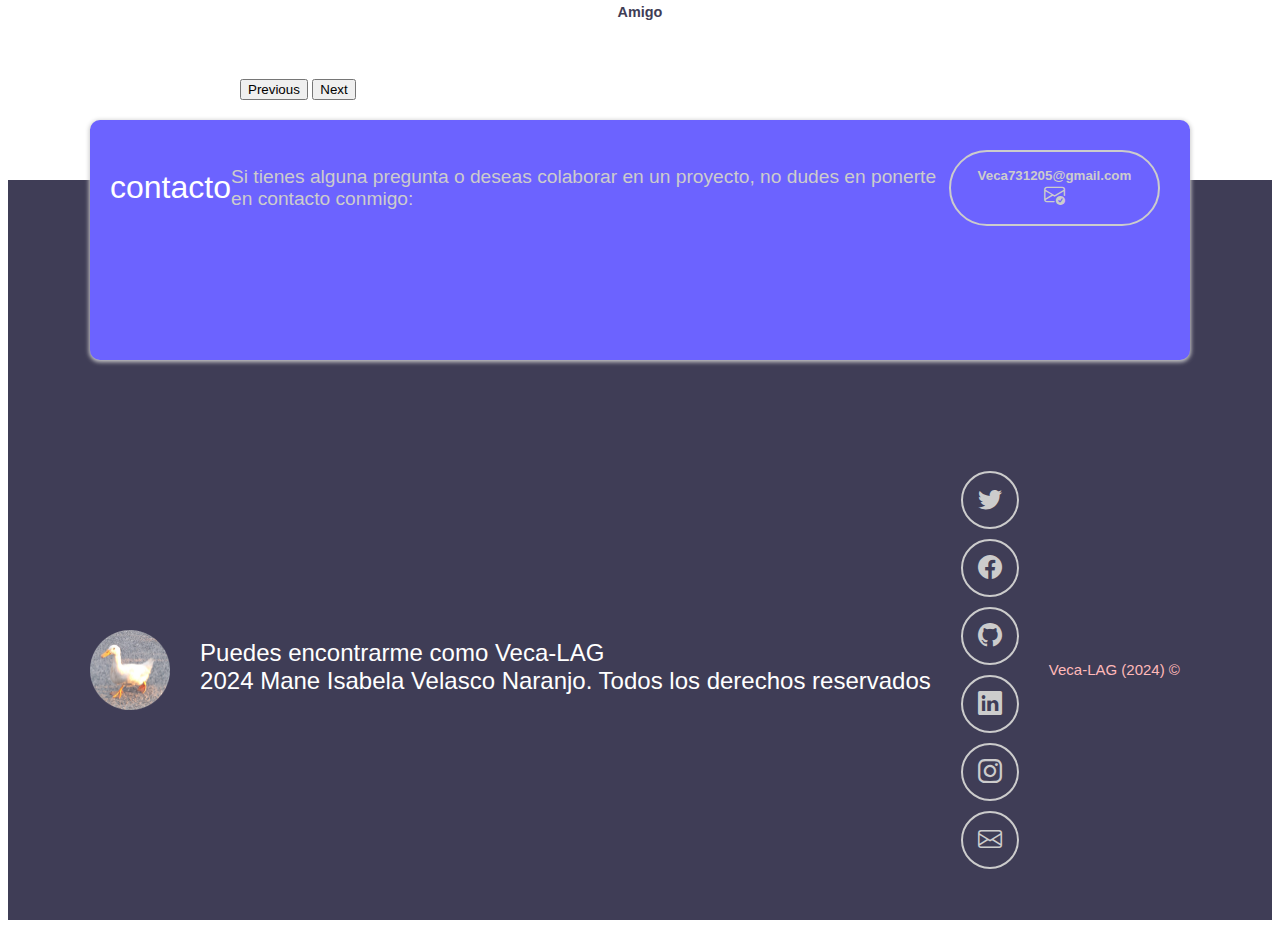
==== commit e3198872: "metadatos" ====
--- a/index.html
+++ b/index.html
@@ -5,9 +5,9 @@
      <!-- Caracteres y codificación -->
     <meta charset="UTF-8">
     <!-- actualizar -->
-    <meta name="author" content="Mane Velasco">
-    <meta name="description" content="Mi portafolio">
-    <meta name="keywords" content="HTML, CSS, JS, Bootstrap">
+    <meta name="author" content="Mane Isabela Velasco Naranjo">
+    <meta name="description" content="Portafolio proyecto de Diseño Web">
+    <meta name="keywords" content="Java, C, C++, HeidiSQL, MariaDB, eclipse, Dev-C, contador, HTML, CSS, JS">
     <meta name="viewport" content="width=device-width, initial-scale=1.0">
     <!-- Title -->
     <title>Mi portafolio</title>
@@ -43,12 +43,12 @@
     <style>
         /* Cursor normal */
         body {
-            cursor: url('images/curso_normal.png'), default !important;
+            cursor: url('images/curso_normal.png'), auto !important;
         }
 
         /* Cursor cuando se pasa por encima de enlaces */
         a, button {
-            cursor: url('images/curso_seleccionado.png'), auto !important;
+            cursor: url('images/curso_seleccionado.png'), pointer !important;
         }
     </style>
     <!-- NavBar -->
--- a/css/style.css
+++ b/css/style.css
@@ -17,6 +17,7 @@
 .navbar {
     padding: 2rem;
     background-color: #a5e1fb;
+    font-family: "arial", sans-serif;/*arial*/
 }
 
 /**/
@@ -83,6 +84,7 @@
 
 .experiencia {
     padding: 40px;
+    font-family: "arial", sans-serif;/*arial*/
 }
 
 .experiencia-columna:hover {
@@ -95,6 +97,7 @@
     font-size: 25px;
     font-weight: bold;
     margin: 10px 0;
+    
 }
 
 .experiencia i {
@@ -128,7 +131,7 @@
 
 .proyectos {
     padding: 40px;
-    
+    font-family: "arial", sans-serif;/*arial*/
     background-color: #9ef0ff;
 }
 
@@ -211,6 +214,7 @@
 .tips {
     min-height: 500px;
     padding: 30px;
+    font-family: "arial", sans-serif;/*arial*/
 }
 
 .tips .card {
@@ -282,7 +286,7 @@
     max-width: 1100px;
     min-height: 200px;
     padding: 20px;
-    
+    font-family: "arial", sans-serif;/*arial*/
 }
 
 .contact .rectangulo {
@@ -329,6 +333,7 @@
     display: flex;
     align-items: center;
     justify-content: center;
+    font-family: "papyrus", sans-serif;/*arial*/
 }
 
 .footer-icon {
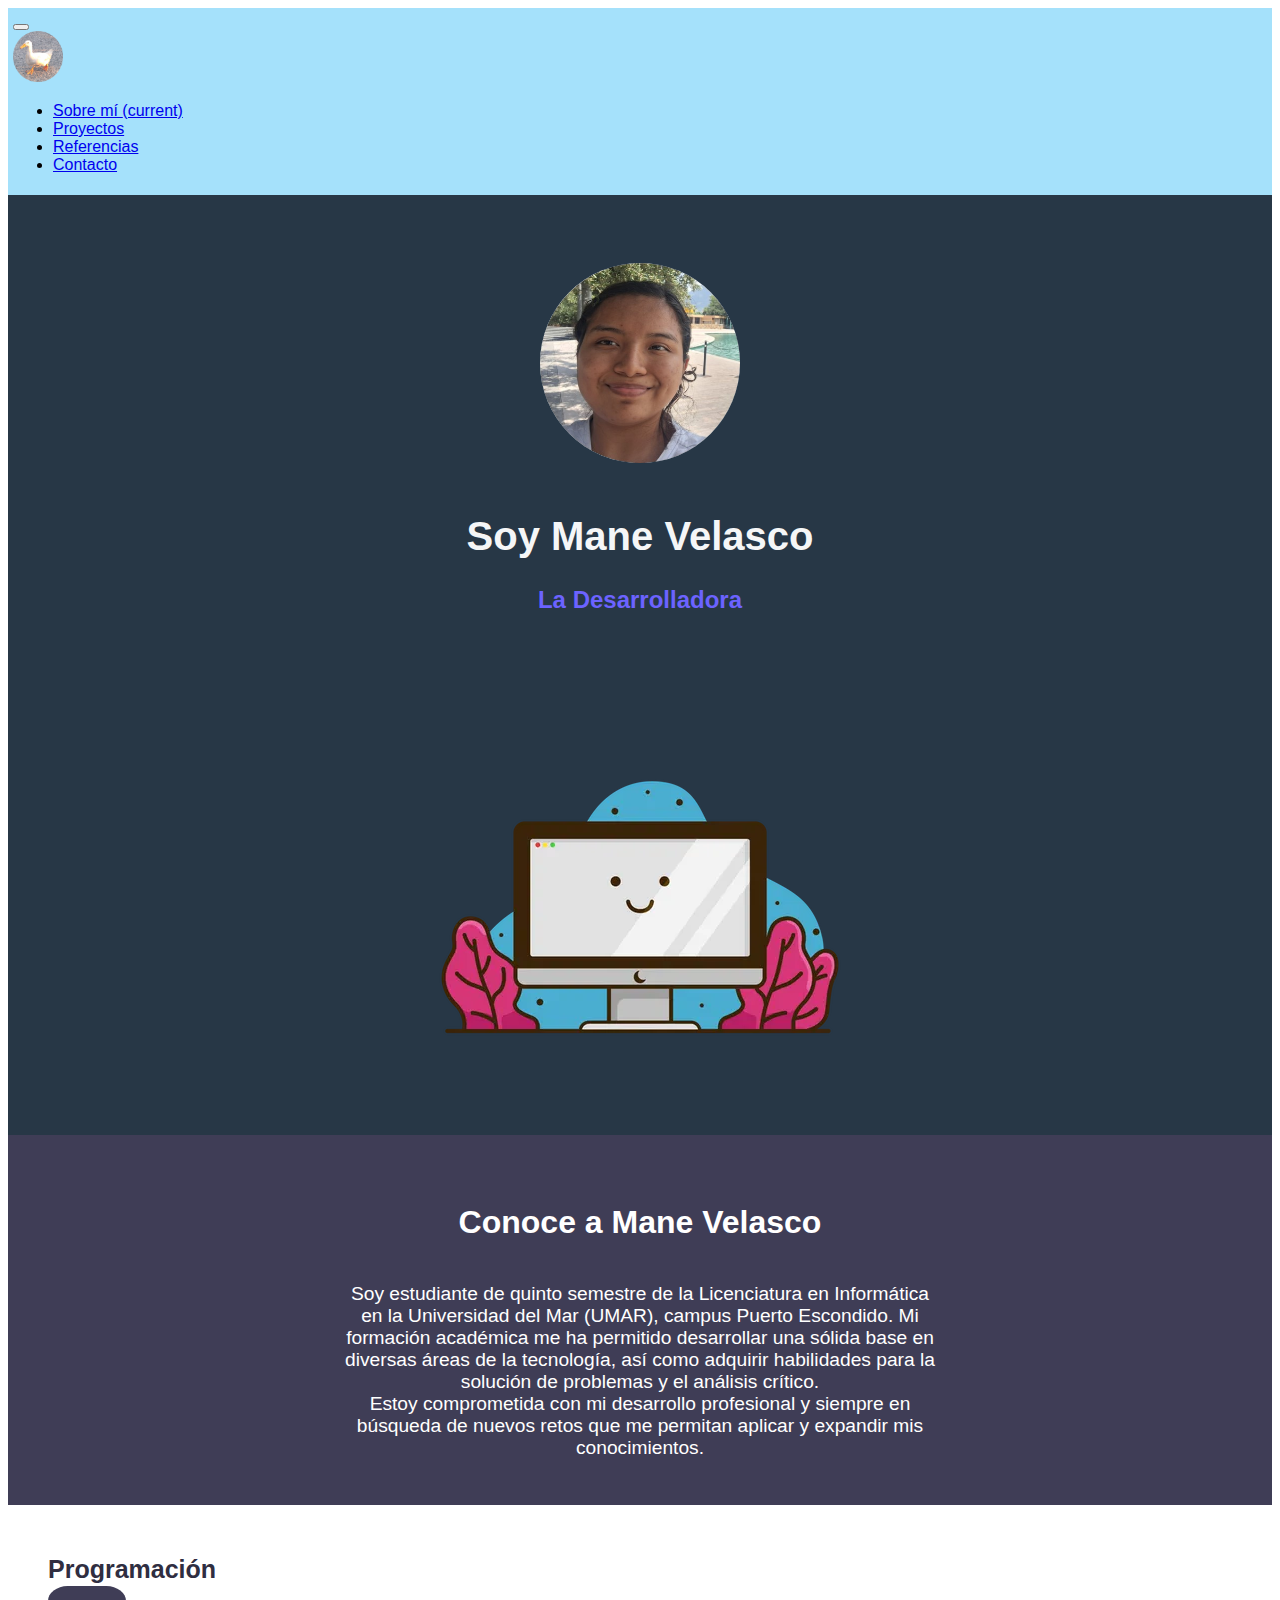
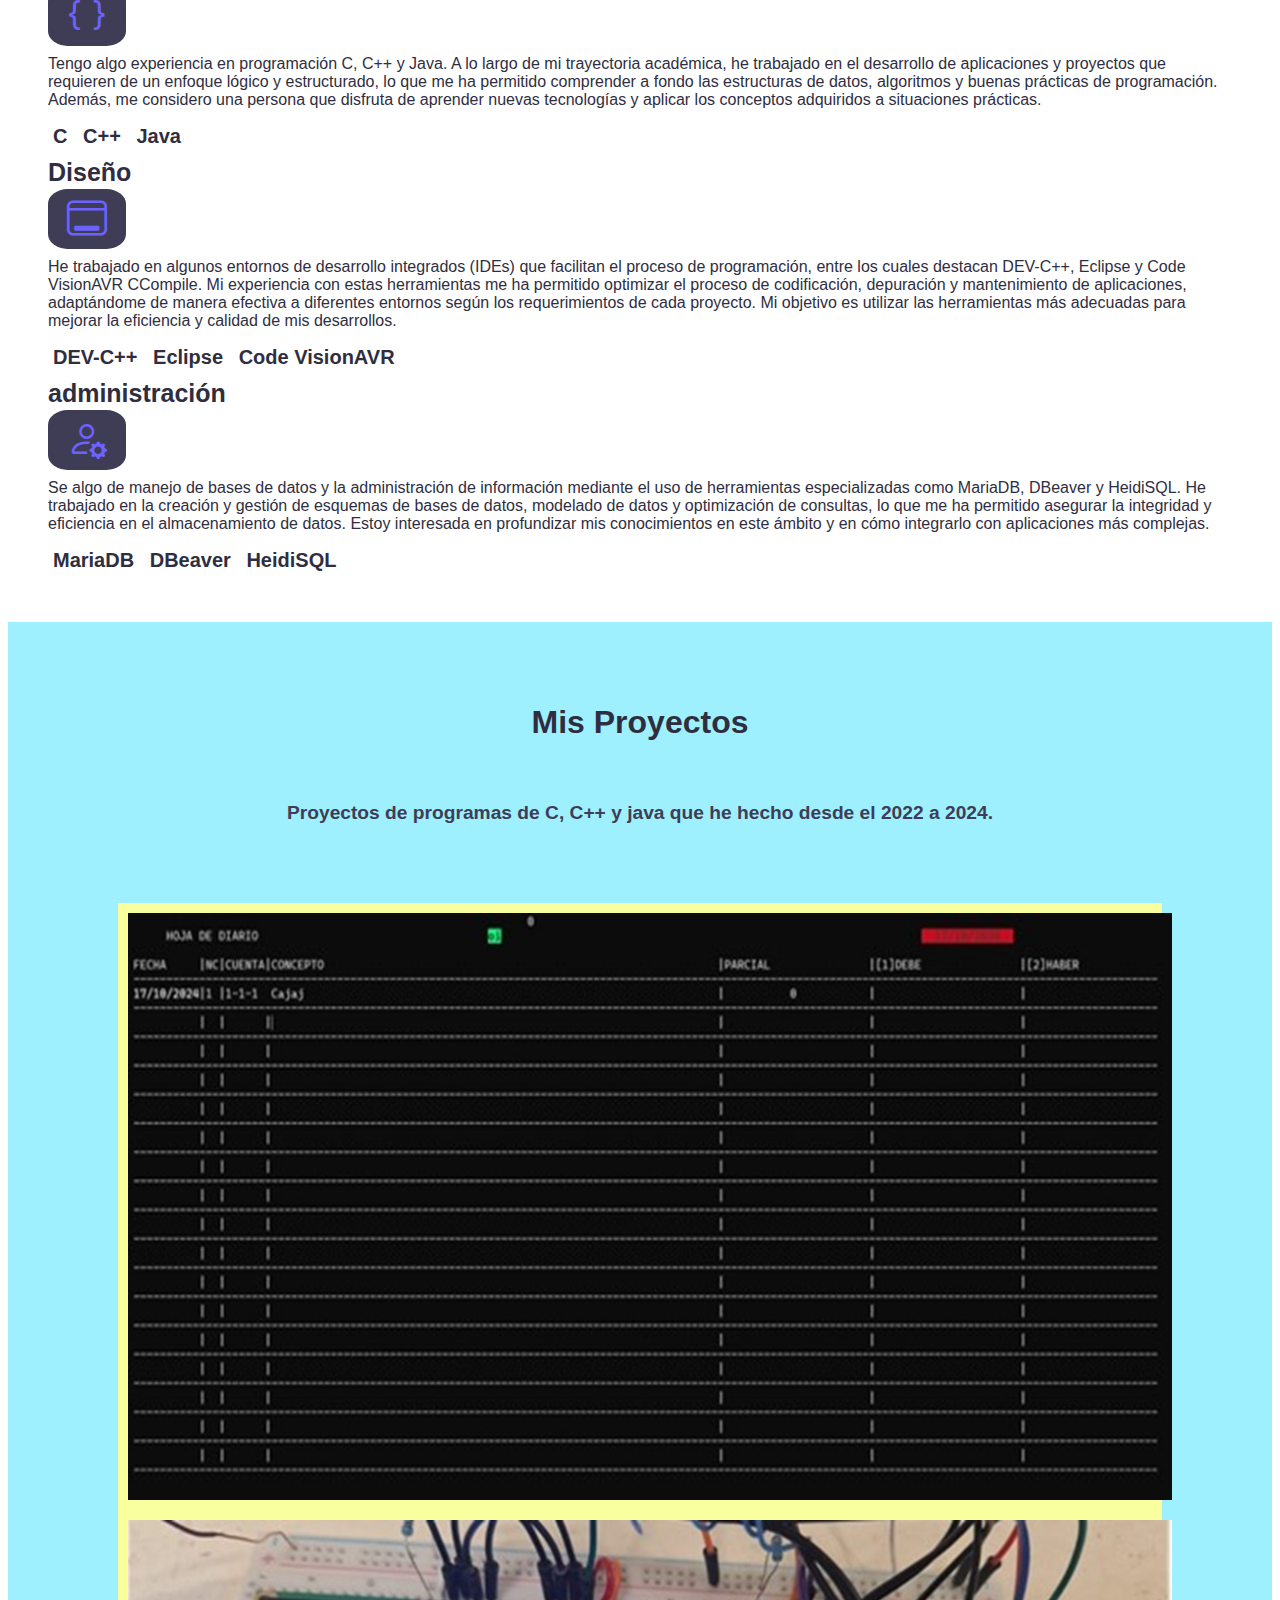
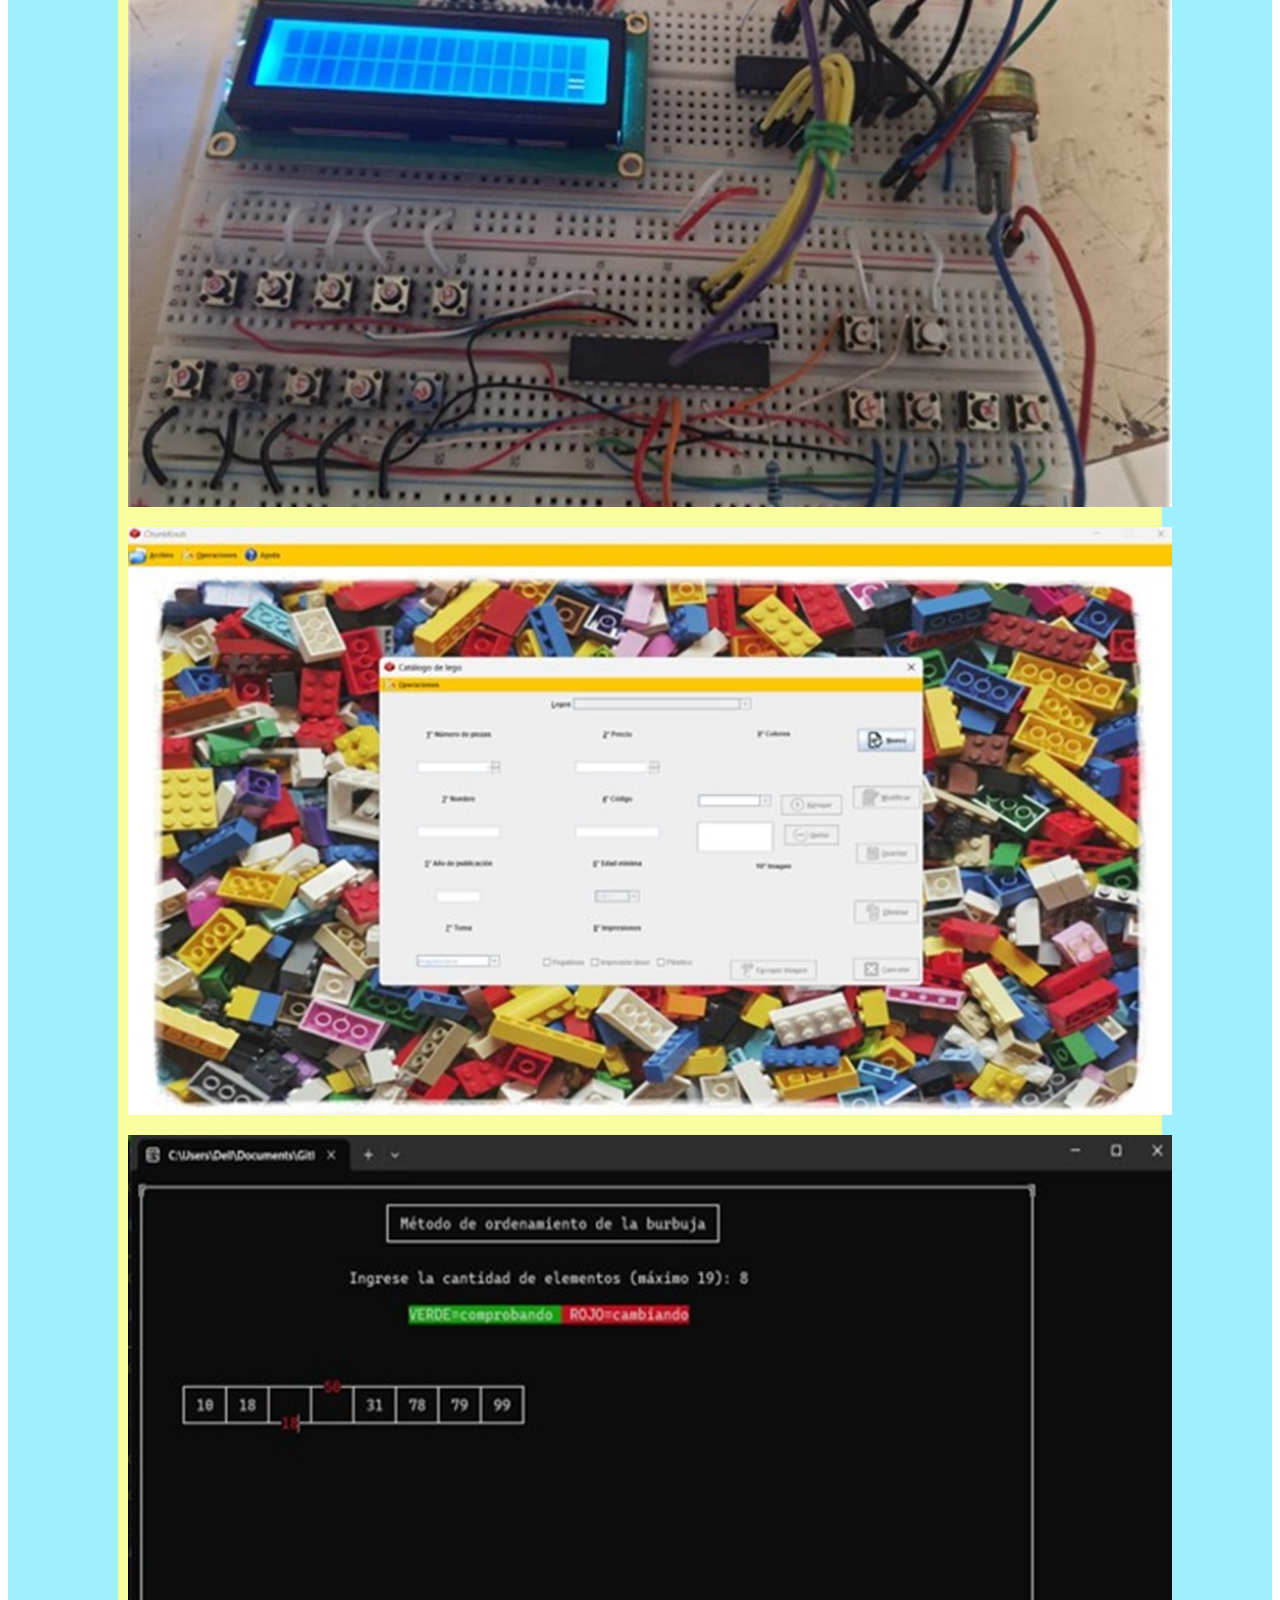
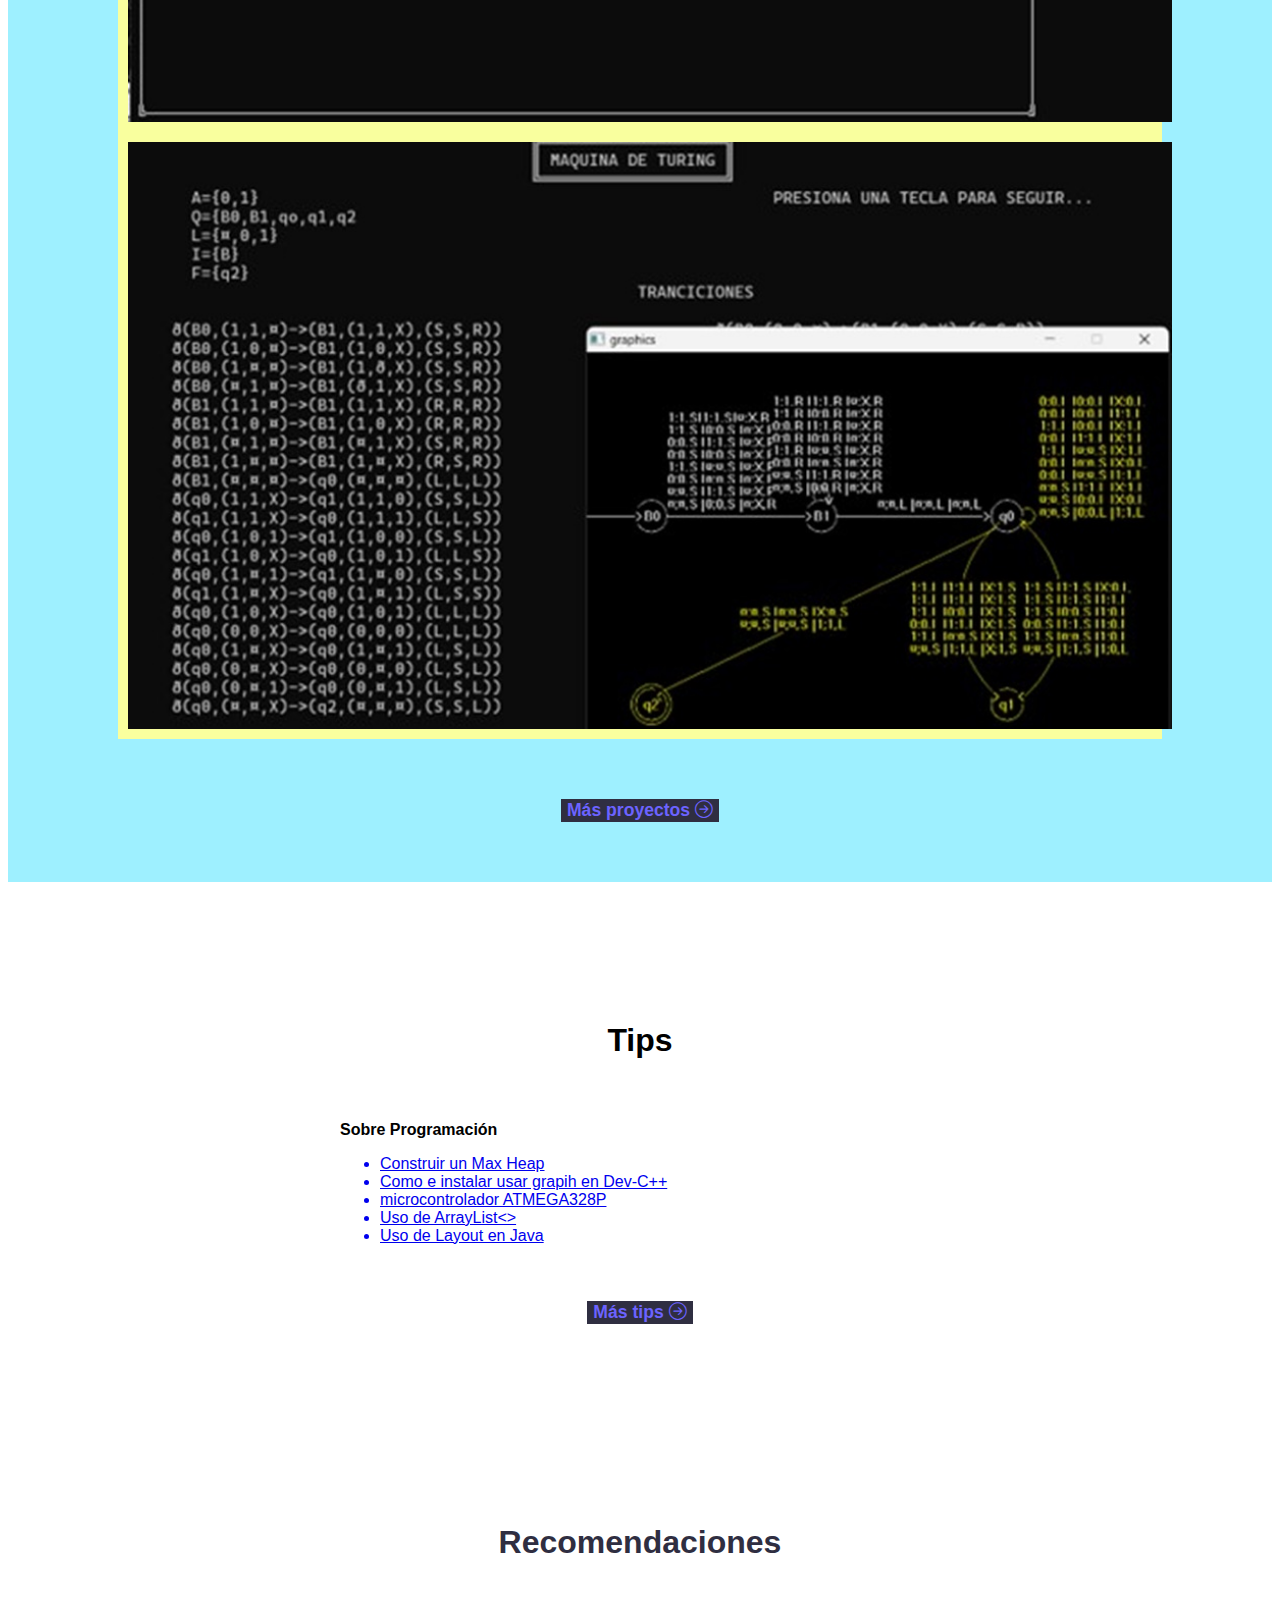
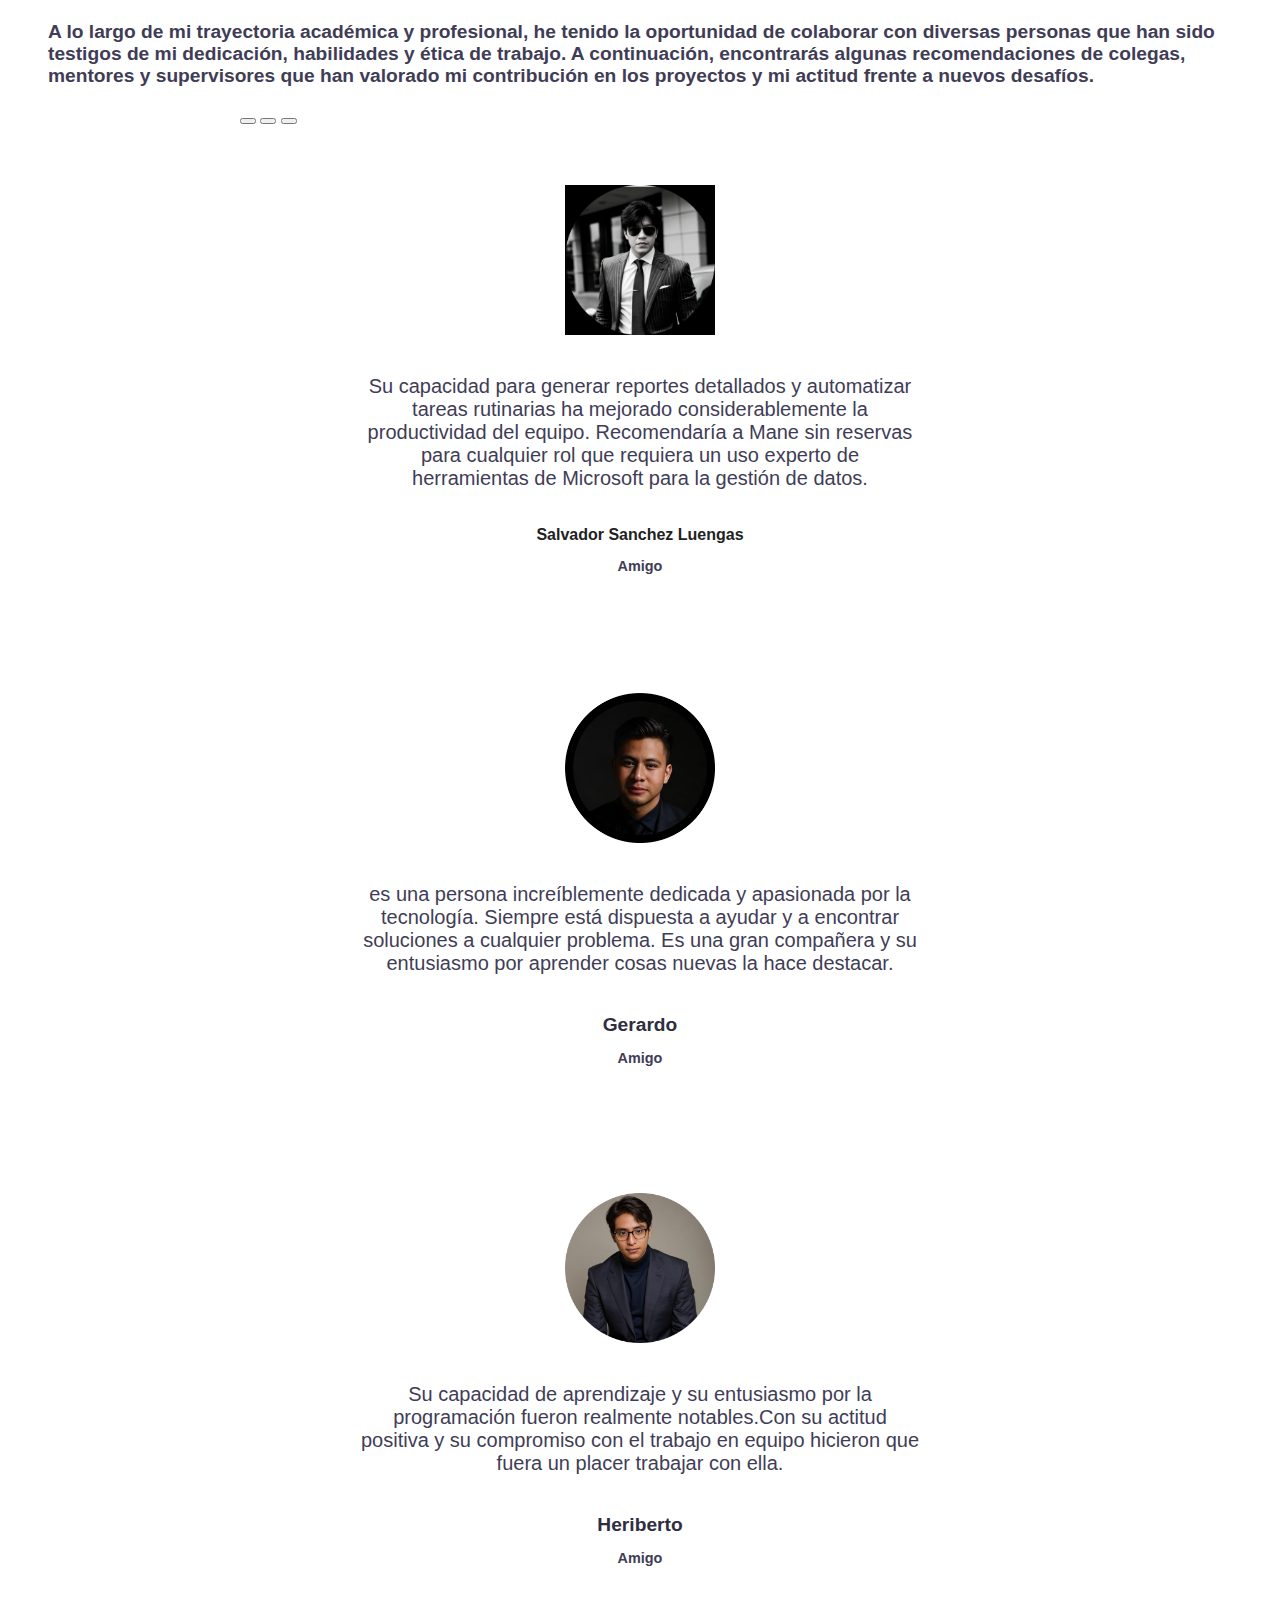
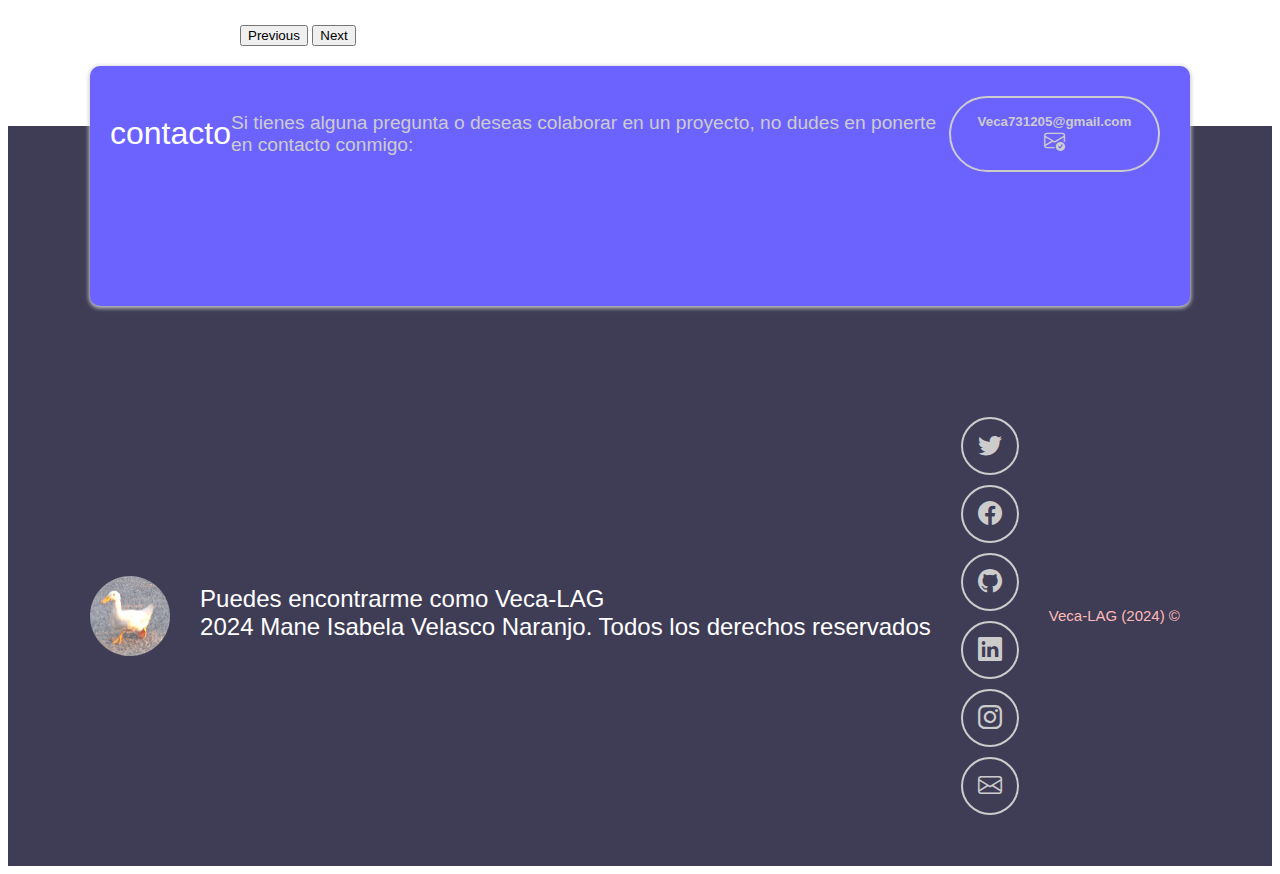
==== commit 5fc580cc: "cursor" ====
--- a/index.html
+++ b/index.html
@@ -25,31 +25,36 @@
     <link href="./css/style.css" rel="stylesheet">
     <!--graph-->
     	<!-- Facebook Meta Tags -->
+
+    <title>Mane Isabela Velasco Naranjo</title>
+    <meta name="description" content=" Soy estudiante de quinto semestre de la Licenciatura en Informática en la Universidad del Mar (UMAR), campus Puerto Escondido. Mi formación académica me ha permitido desarrollar una sólida base en diversas áreas de la tecnología, así como adquirir habilidades para la solución de problemas y el análisis crítico. <br>Estoy comprometida con mi desarrollo profesional y siempre en búsqueda de nuevos retos que me permitan aplicar y expandir mis conocimientos.">
+
+
 <meta property="og:url" content="https://veca-lag.github.io/">
 <meta property="og:type" content="website">
-<meta property="og:title" content="Mi portafolio">
-<meta property="og:description" content="Mi portafolio">
-<meta property="og:image" content="https://opengraph.b-cdn.net/production/images/86abafcc-be0f-4646-93cc-a971638f61ca.png?token=T4MWzsaN4RlWyBn5skgITKCdjaD1tQX4rZJXeuVZeRM&height=324&width=318&expires=33269258267">
+<meta property="og:title" content="Mane Isabela Velasco Naranjo">
+<meta property="og:description" content="Soy estudiante de quinto semestre de la Licenciatura en Informática en la Universidad del Mar (UMAR), campus Puerto Escondido. Mi formación académica me ha permitido desarrollar una sólida base en diversas áreas de la tecnología, así como adquirir habilidades para la solución de problemas y el análisis crítico. <br>Estoy comprometida con mi desarrollo profesional y siempre en búsqueda de nuevos retos que me permitan aplicar y expandir mis conocimientos.">
+<meta property="og:image" content="./images/patoICON.png">
 
 <!-- Twitter Meta Tags -->
 <meta name="twitter:card" content="summary_large_image">
 <meta property="twitter:domain" content="veca-lag.github.io">
 <meta property="twitter:url" content="https://veca-lag.github.io/">
-<meta name="twitter:title" content="Mi portafolio">
-<meta name="twitter:description" content="Mi portafolio">
-<meta name="twitter:image" content="https://opengraph.b-cdn.net/production/images/86abafcc-be0f-4646-93cc-a971638f61ca.png?token=T4MWzsaN4RlWyBn5skgITKCdjaD1tQX4rZJXeuVZeRM&height=324&width=318&expires=33269258267">
+<meta name="twitter:title" content="Mane Isabela Velasco Naranjo">
+<meta name="twitter:description" content="Soy estudiante de quinto semestre de la Licenciatura en Informática en la Universidad del Mar (UMAR), campus Puerto Escondido. Mi formación académica me ha permitido desarrollar una sólida base en diversas áreas de la tecnología, así como adquirir habilidades para la solución de problemas y el análisis crítico. <br>Estoy comprometida con mi desarrollo profesional y siempre en búsqueda de nuevos retos que me permitan aplicar y expandir mis conocimientos.">
+<meta name="twitter:image" content="./images/patoICON.png">
 </head>
 <body >
     <style>
         /* Cursor normal */
         body {
-            cursor: url('images/curso_normal.png'), auto !important;
+            cursor: url('images/cursor.png'), auto !important;
         }
 
         /* Cursor cuando se pasa por encima de enlaces */
-        a, button {
-            cursor: url('images/curso_seleccionado.png'), pointer !important;
-        }
+        /*a, button {
+            cursor: url('images/curso_verde.png'), auto !important;
+        }*/
     </style>
     <!-- NavBar -->
     <nav class="navbar navbar-expand-md navbar-light">
--- a/css/style.css
+++ b/css/style.css
@@ -1,8 +1,3 @@
-/*body {
-    cursor: url(/images/curso_normal.png),default;*/
-    /*background-color: #f01ea7;*/
-/*}*/
-
 
 :root {
     --color_0: #3F3D56;
@@ -11,24 +6,39 @@
     --color_3: #CCCCCC;
     --color_4: #FFB9B9;
 }
-
+/*cursores*/
+.row .experiencia-columna:hover,.proyecto:hover{
+    cursor: url('/images/cursor_rojo.png'),auto;
+}
+.row a,
+.row button {
+    cursor: url('/images/cursor_rojo.png'), auto;
+}
 
 /* Navbar */
+.navbar-brand{
+    cursor: url('/images/cursor_verde.png'), auto ;
+}
+.navbar a,
+.navbar button {
+    cursor: url('/images/cursor_verde.png'), auto;
+}
 .navbar {
-    padding: 2rem;
+    padding: 5px;
     background-color: #a5e1fb;
-    font-family: "arial", sans-serif;/*arial*/
-}
-
+    font-family: "neucha", sans-serif;/*arial*/
+    
+}
 /**/
 .navbar-nav {
     align-items: center;
+    cursor: url('/images/cursor_verde.png'), pointer ;
+
 }
 
 .navbar-collapse {
     align-items: center;
     justify-content: space-between;
-    /*background-color: #f5f5f5;*/
 }
 
 /* MyClass */
@@ -134,6 +144,7 @@
     font-family: "arial", sans-serif;/*arial*/
     background-color: #9ef0ff;
 }
+
 
 .proyectos img {
     height: 100%;
@@ -203,12 +214,14 @@
     font-size: 1.1rem;
     margin: 20px;
     font-weight: bold;    
+    
 }
 
 .btn-info:hover {
     background-color: #6C63FF;
     color:  #2F2E41;
     border: #6C63FF;
+    cursor: url('/images/cursor_rojo.png'), auto;
 }
 
 .tips {
@@ -226,6 +239,12 @@
 .tips .card-header {
     font-weight: bold;
 }
+
+.tips :hover a,
+.tips :hover button {
+    cursor: url('/images/cursor_rojo.png'), auto; /* Aplica cursor personalizado */
+}
+
 
 .recomendaciones {
     padding: 40px 40px 80px 40px;
@@ -248,6 +267,13 @@
     flex-direction: column;
     align-items: center;
     justify-content: center;
+    
+}
+
+.carousel .carousel-control-prev,
+.carousel .carousel-control-next,
+.carousel .carousel-indicators button {
+    cursor: url('/images/cursor_rojo.png'), auto;
 }
 
 .recomendacion-imagen {
@@ -300,6 +326,7 @@
     width: 100%;
     display: flex;
     align-items: center;
+    
 }
 
 .contact .description {
@@ -316,6 +343,7 @@
     margin: 10px;
     border-radius: 100px;
     transition: all 0.2s ease-in-out;
+    
 }
 
 .contact button i {
@@ -326,6 +354,7 @@
 
 .contact button:hover {
     background-color:  var(--color_0);
+    cursor: url('/images/cursor_azul.png'), auto;
 }
 
 footer {
@@ -359,6 +388,7 @@
     border: 2px solid var(--color_3);
     border-radius: 50%;
     transition: all 0.2s ease-in;
+    cursor: url('/images/cursor_azul.png'), auto;
 }
 
 .icons-sn i {
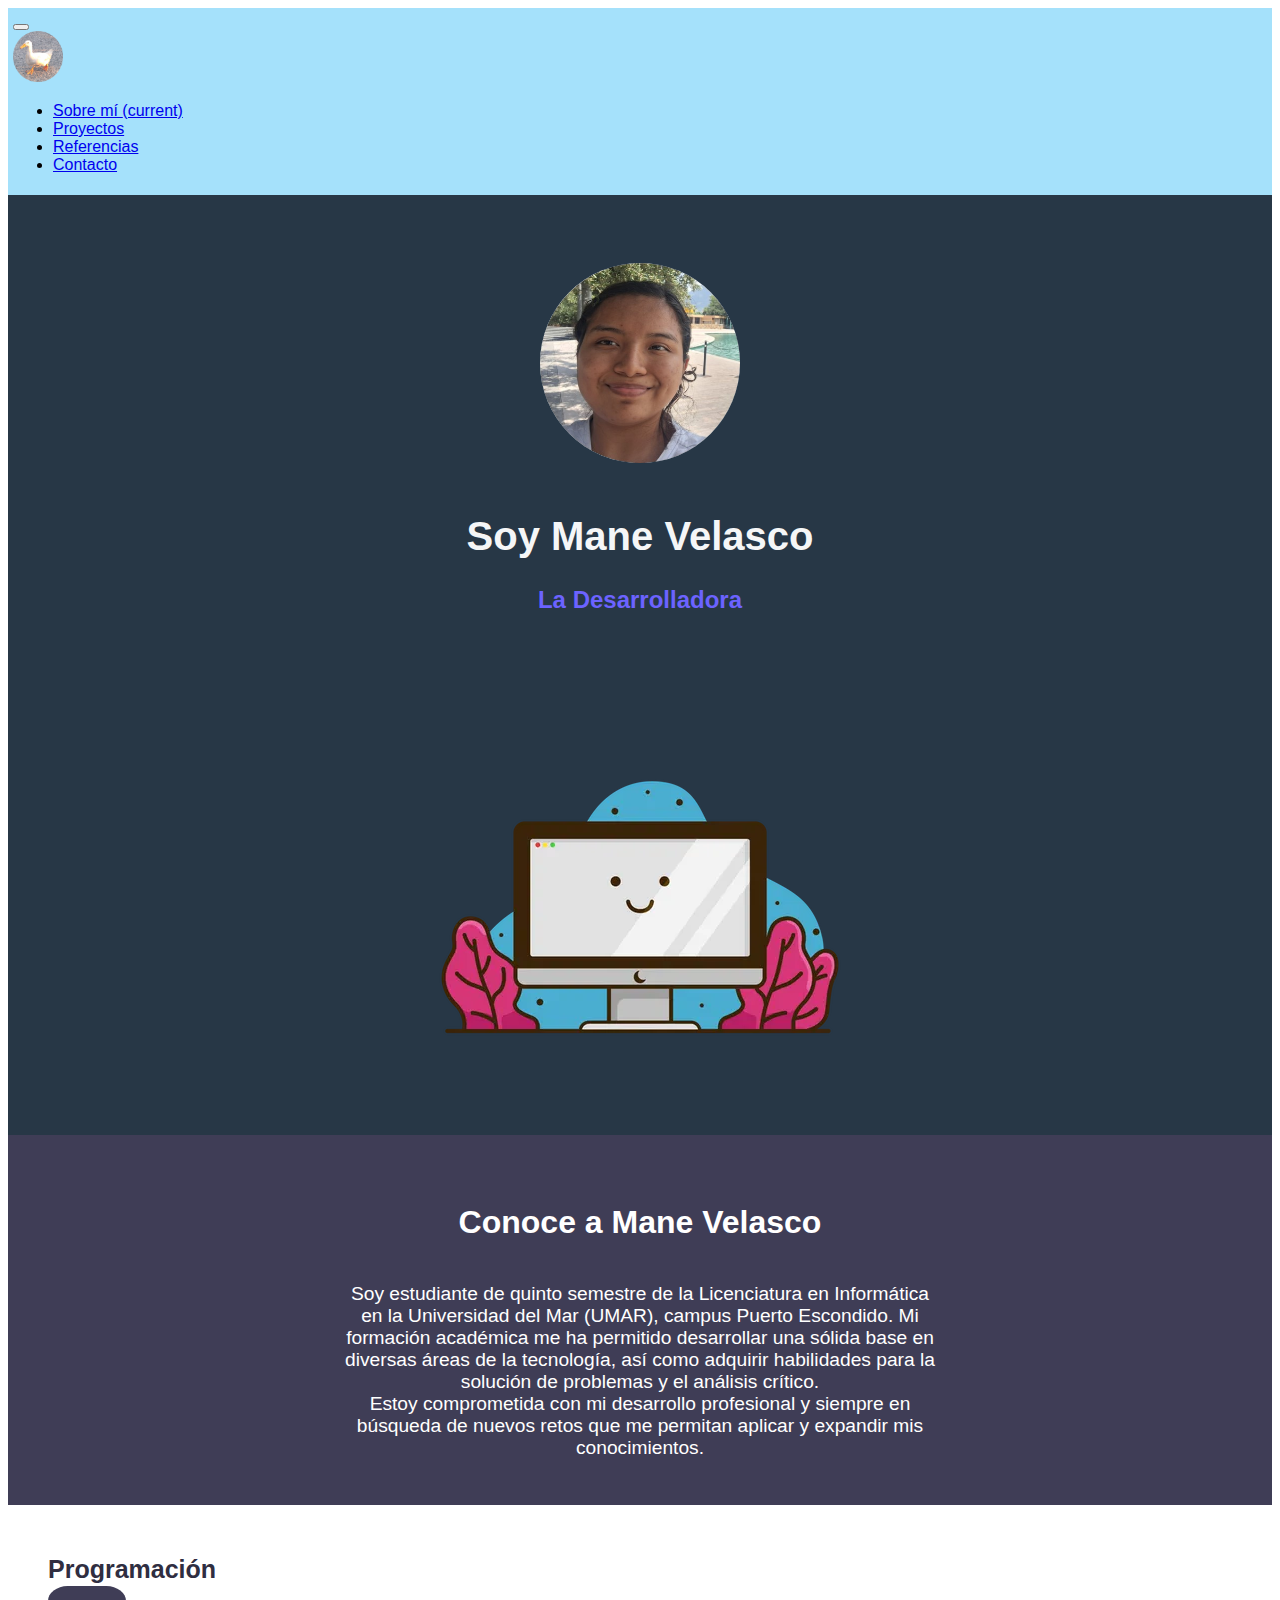
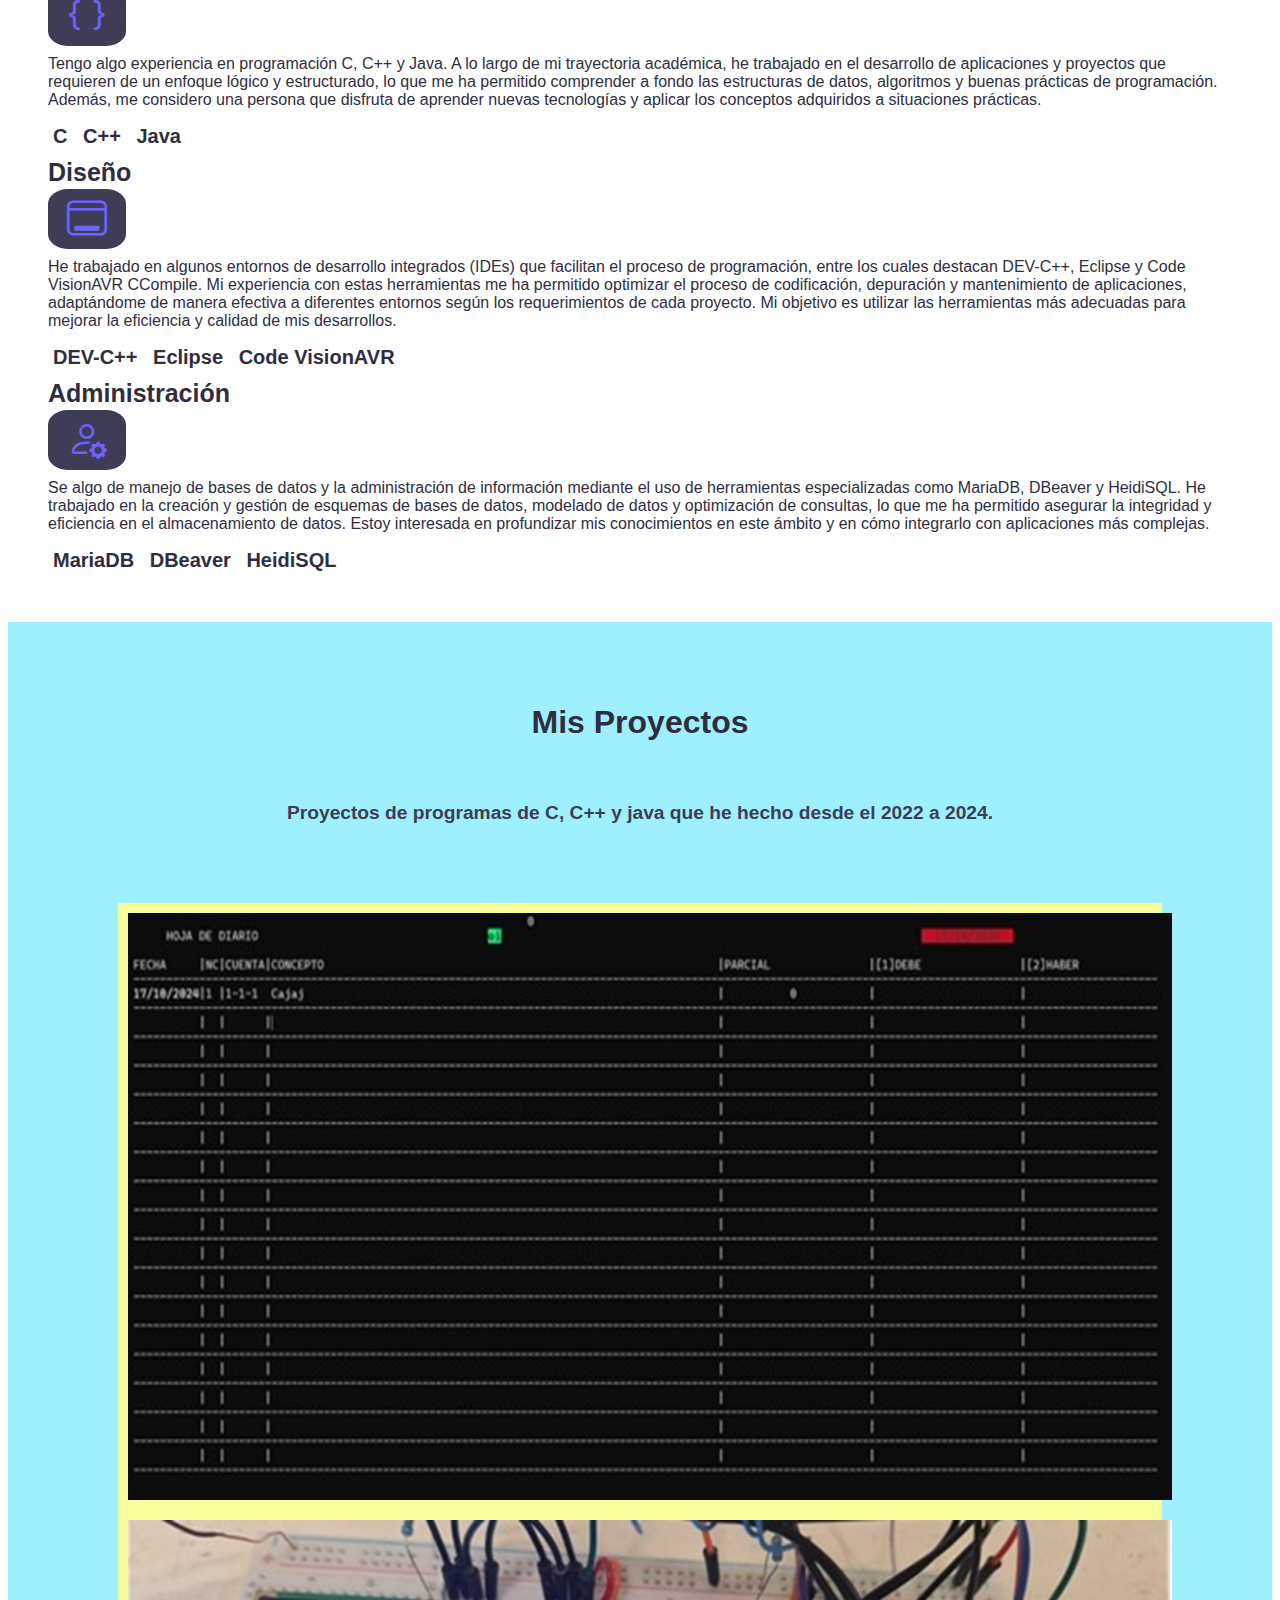
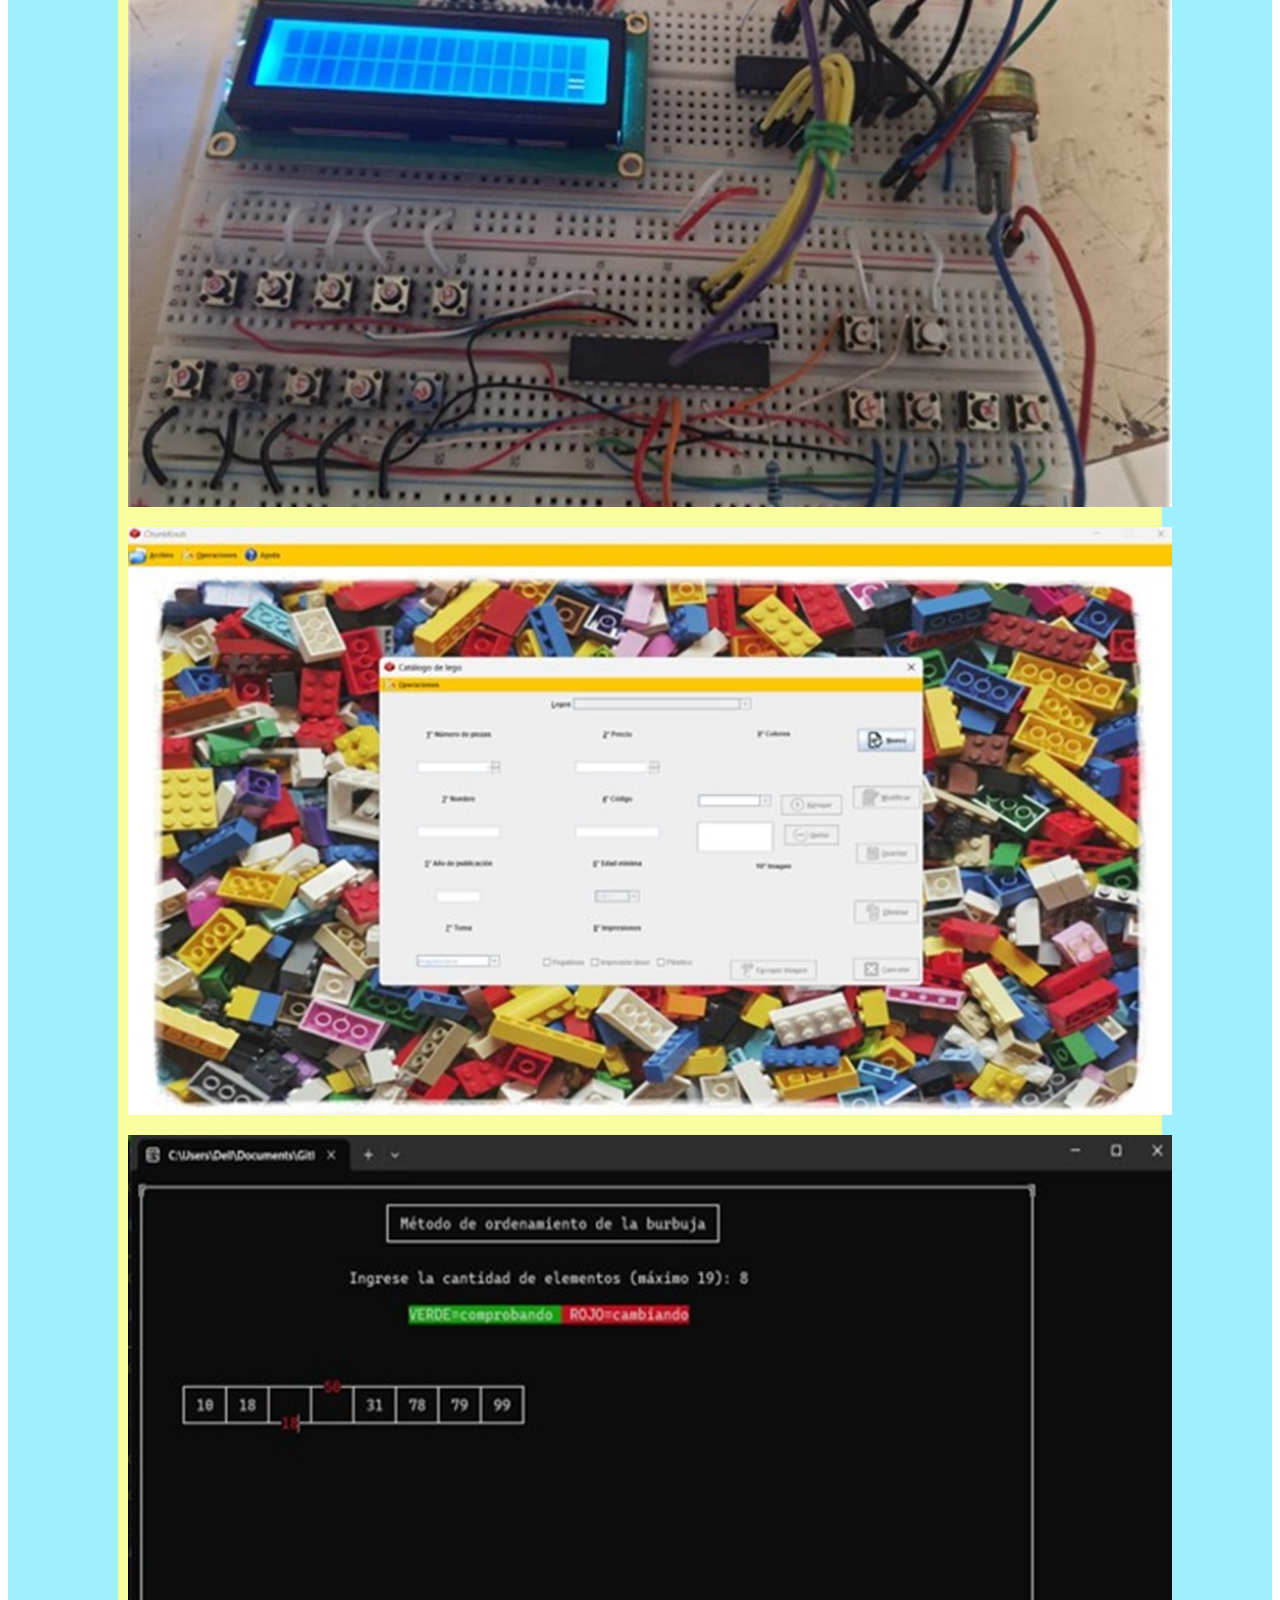
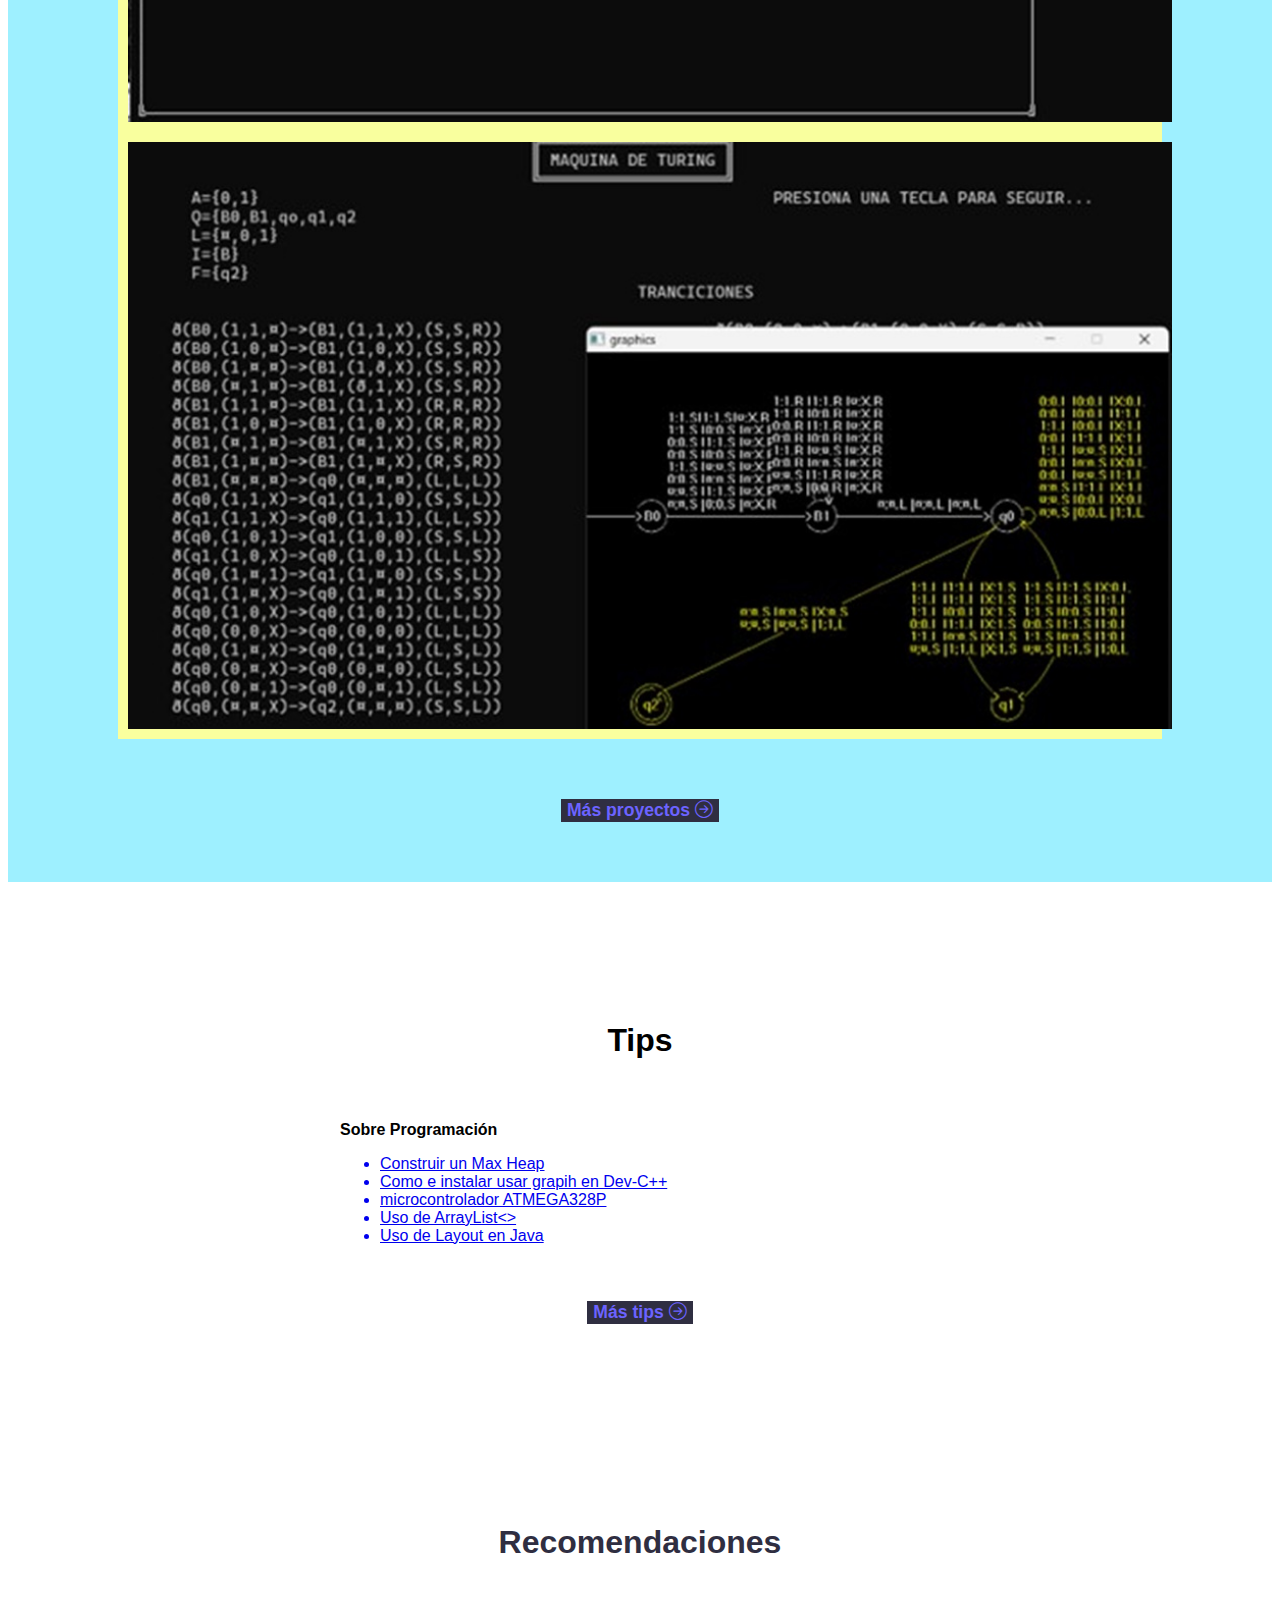
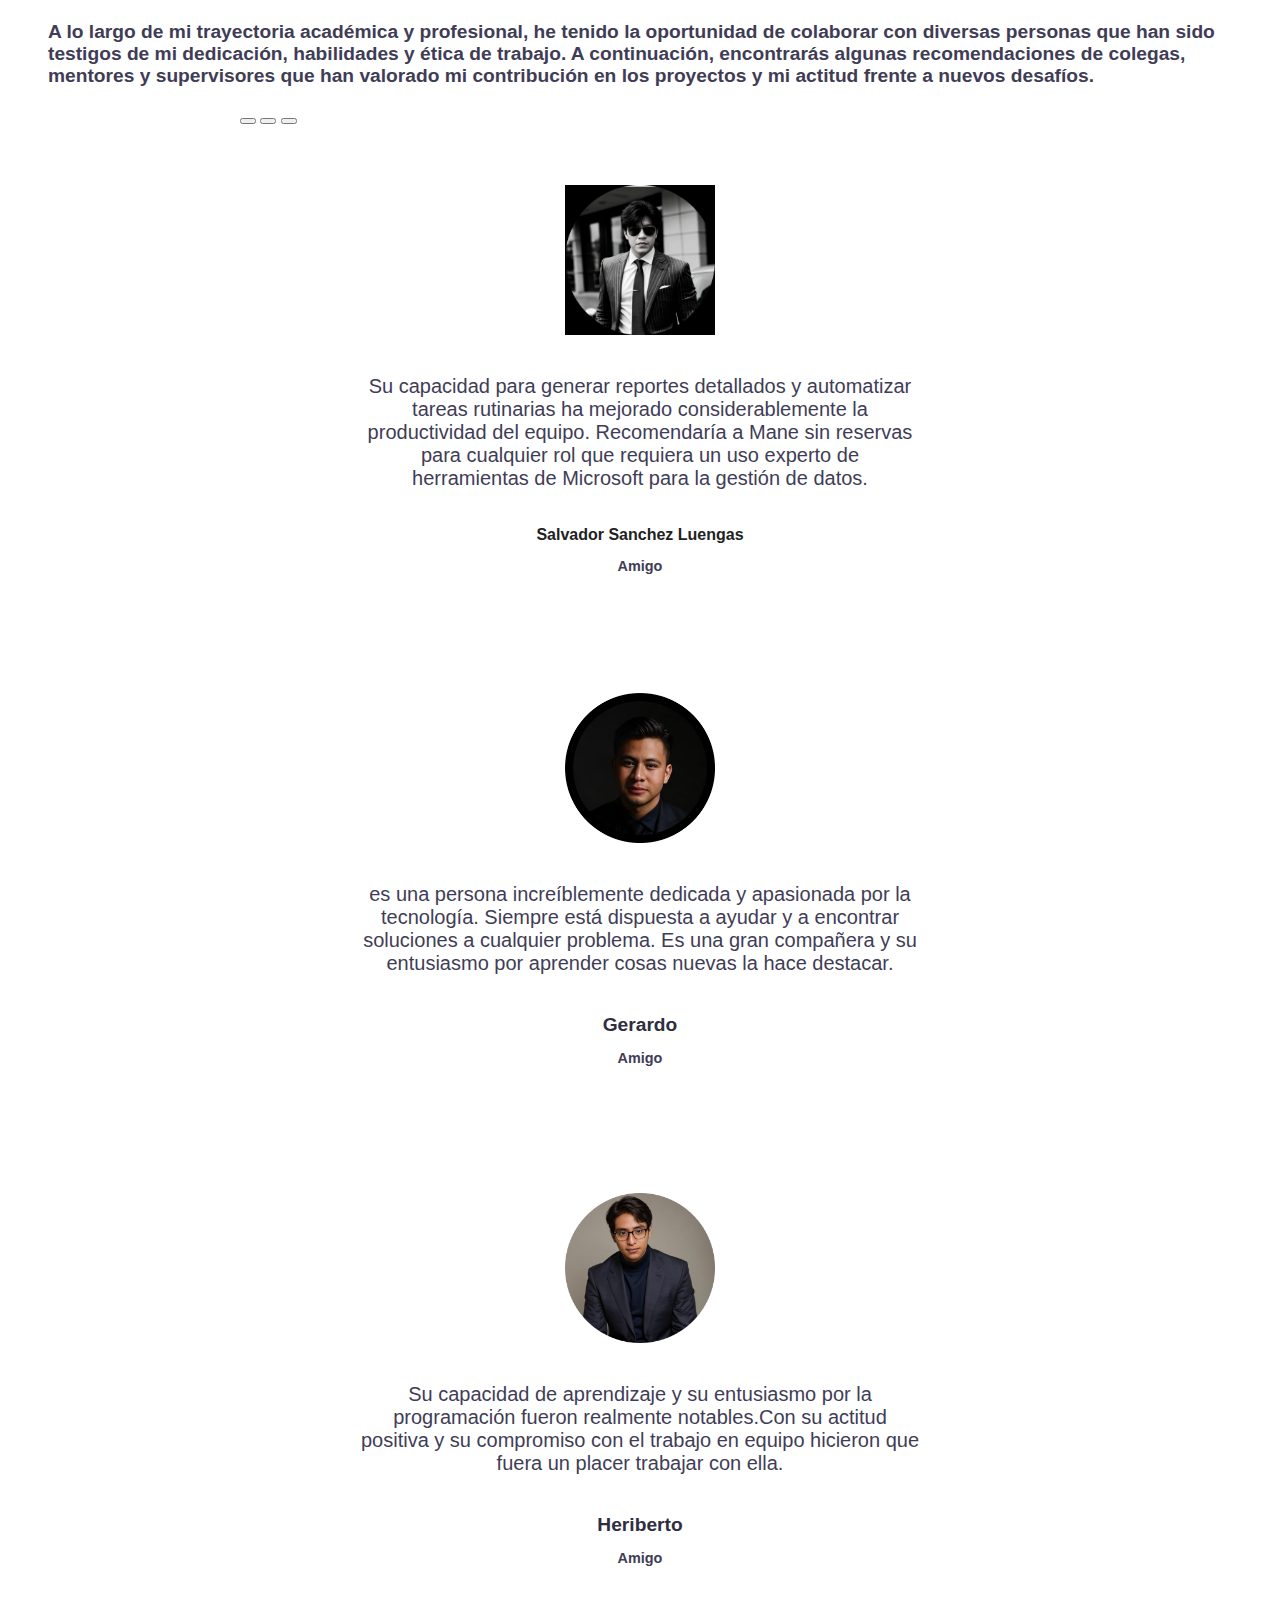
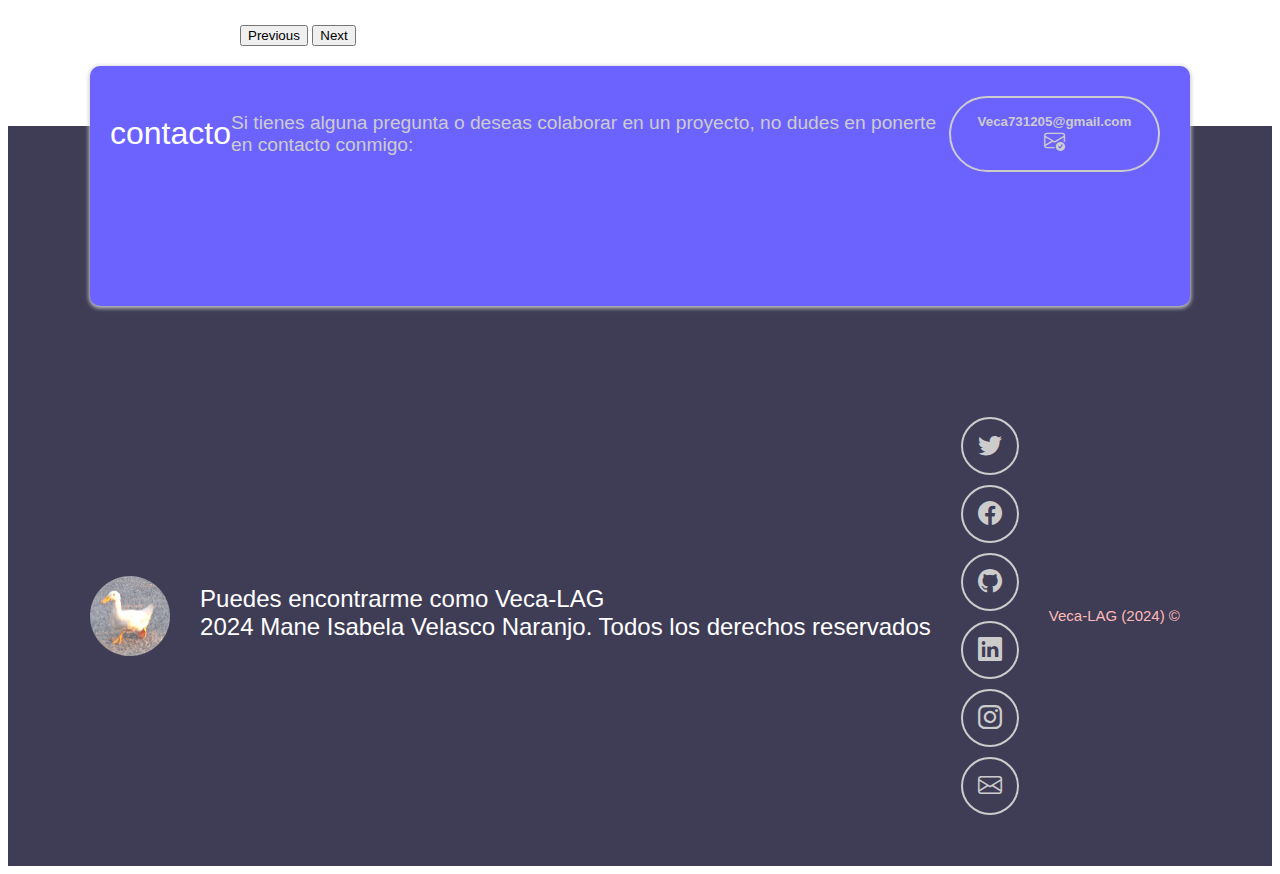
==== commit d7baa278: "nuevo" ====
--- a/index.html
+++ b/index.html
@@ -7,7 +7,7 @@
     <!-- actualizar -->
     <meta name="author" content="Mane Isabela Velasco Naranjo">
     <meta name="description" content="Portafolio proyecto de Diseño Web">
-    <meta name="keywords" content="Java, C, C++, HeidiSQL, MariaDB, eclipse, Dev-C, contador, HTML, CSS, JS">
+    <meta name="keywords" content="Java, C, C++, HeidiSQL, MariaDB, Eclipse, Dev-C, contador, HTML, CSS, JS">
     <meta name="viewport" content="width=device-width, initial-scale=1.0">
     <!-- Title -->
     <title>Mi portafolio</title>
@@ -141,7 +141,7 @@
                 </div>
                 <!-- Management -->
                 <div class="experiencia-columna col-12 col-md-4">
-                    <p class="columna experiencia-title">administración</p>
+                    <p class="columna experiencia-title">Administración</p>
                     <i class="bi-person-gear"></i>
                     <p>
                         Se algo de manejo de bases de datos y la administración de información mediante el uso de herramientas especializadas como MariaDB, DBeaver y HeidiSQL. He trabajado en la creación y gestión de esquemas de bases de datos, modelado de datos y optimización de consultas, lo que me ha permitido asegurar la integridad y eficiencia en el almacenamiento de datos. Estoy interesada en profundizar mis conocimientos en este ámbito y en cómo integrarlo con aplicaciones más complejas. 
